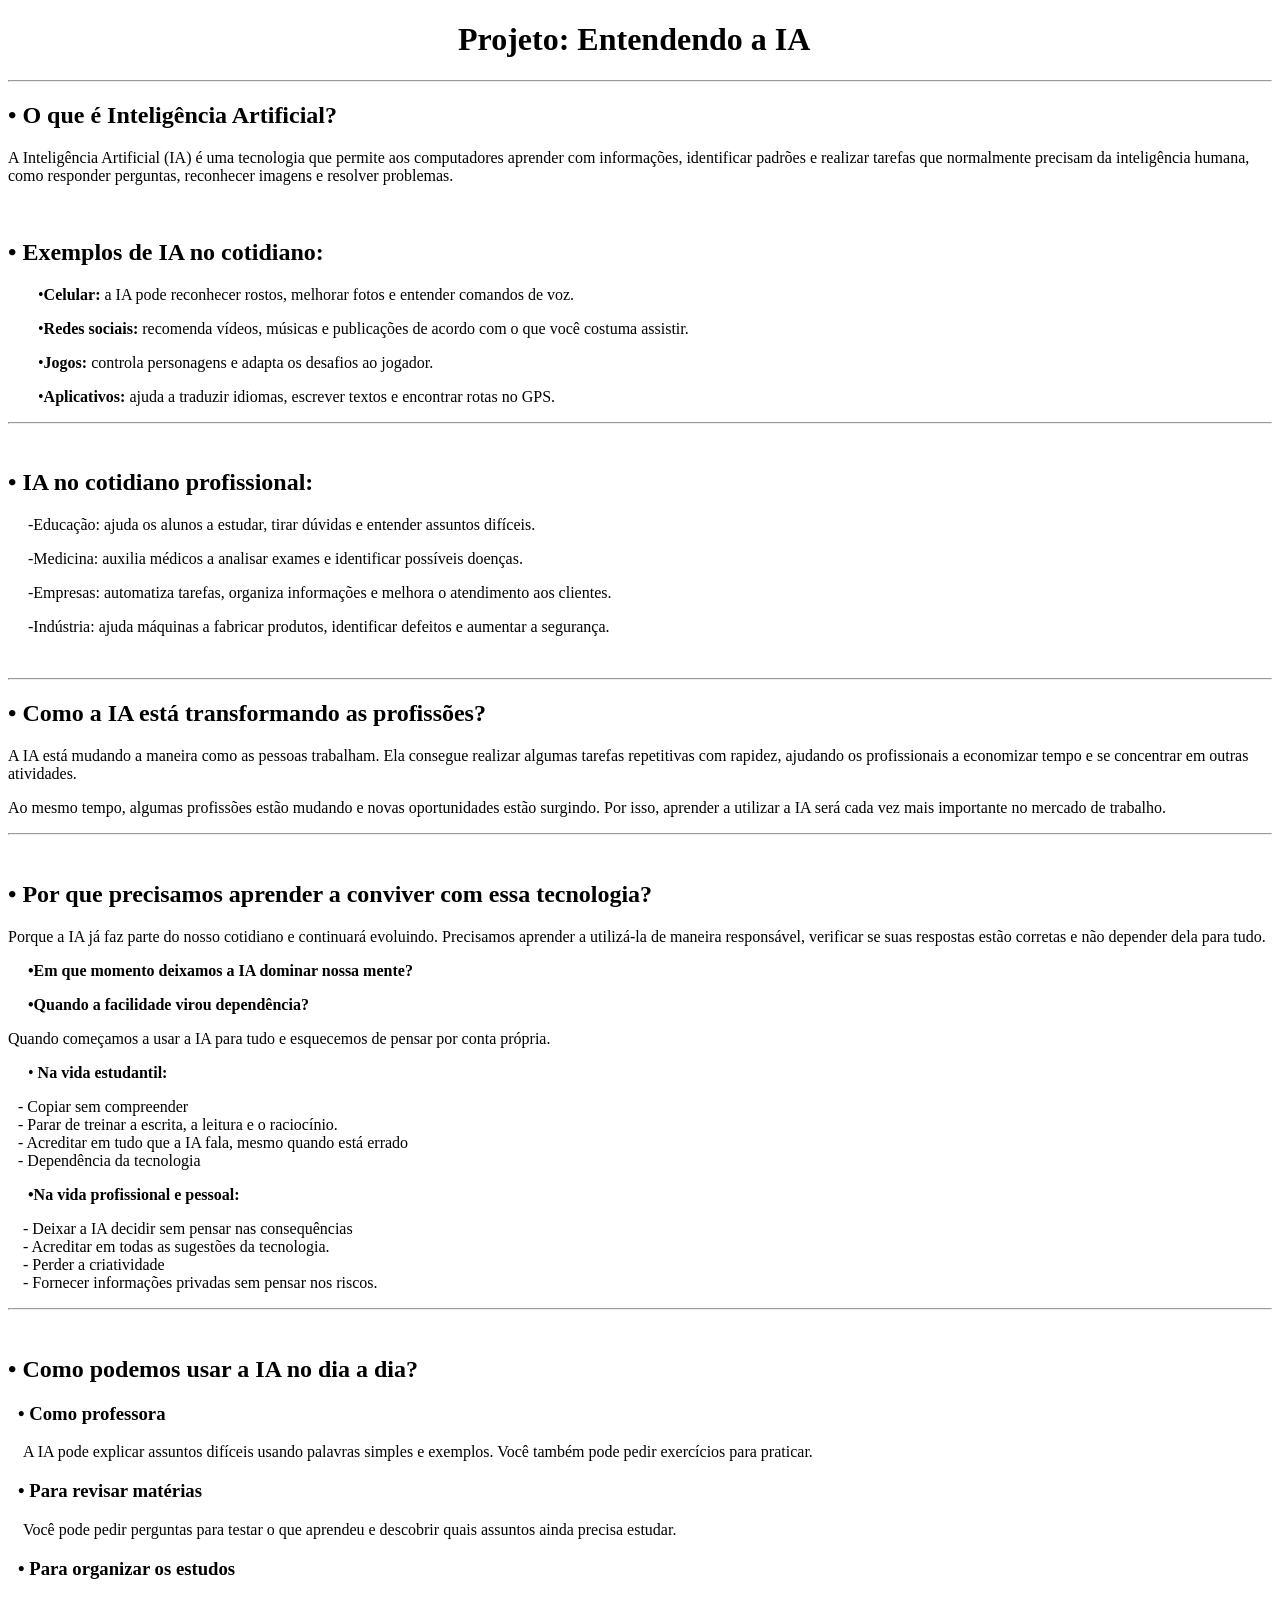
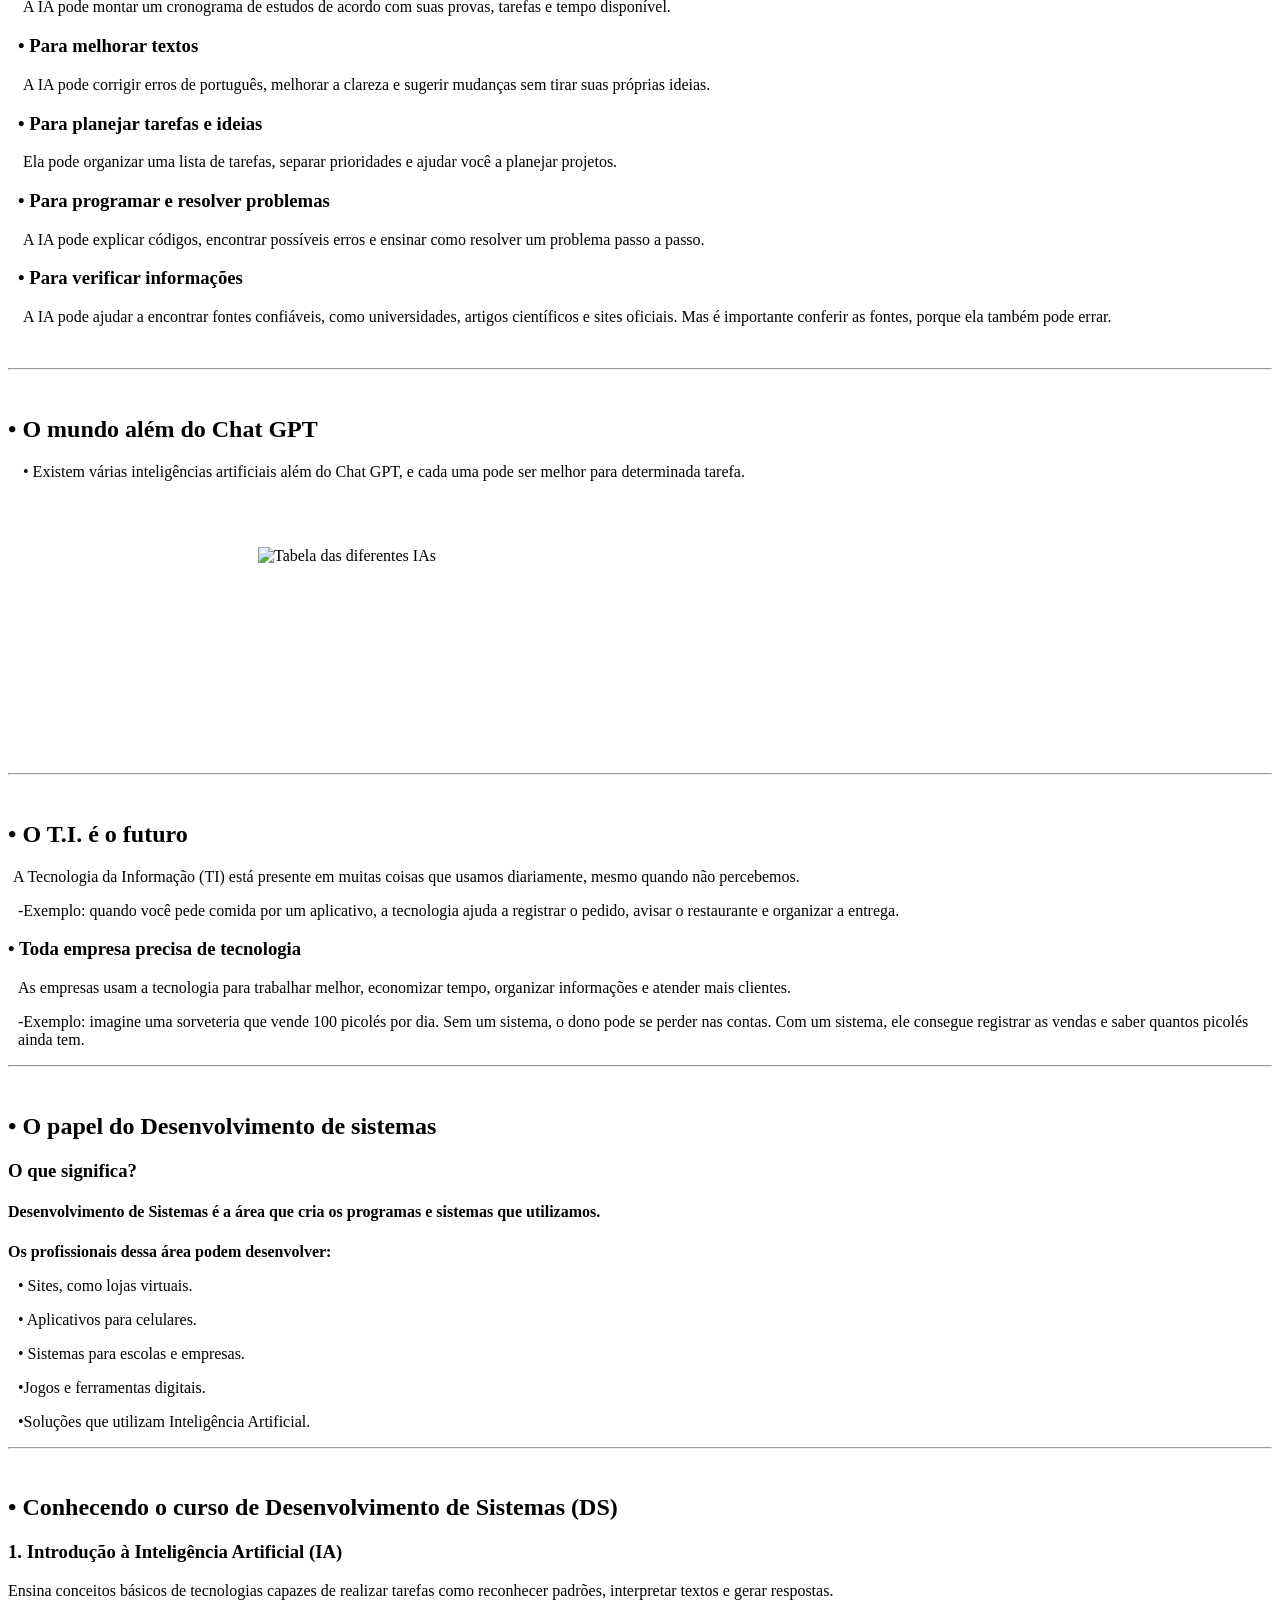
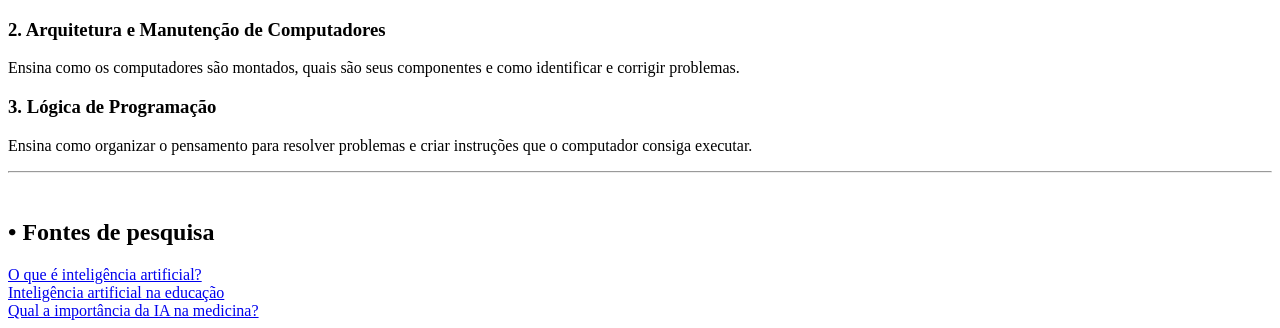
==== index.html @ 778ed023 "Update index.html" ====
<!DOCTYPE html>
<html lang="pt-BR">
<link rel="stylesheet" href="estilo.css">
  <head>
    <meta name="viewport" content="width=device-width, initial-scale=1.0">
</head>
<body>
  <h1 style="margin-left: 450px;">Projeto: Entendendo a IA</h1>
  <hr>
  <article class="quadrado">
    <h2>• O que é Inteligência Artificial?</h2>
    <p>A Inteligência Artificial (IA) é uma tecnologia que permite aos computadores aprender com informações, identificar padrões e realizar tarefas que normalmente precisam da inteligência humana, como responder perguntas, reconhecer imagens e resolver problemas.</p>
  </article>
  <br>
  <article class="quadrado2">
    <h2>• Exemplos de IA no cotidiano:</h2>
    <p style="margin-left: 30px;">•<b>Celular:</b> a IA pode reconhecer rostos, melhorar fotos e entender comandos de voz.</p>
    <p style="margin-left: 30px;">•<b>Redes sociais:</b> recomenda vídeos, músicas e publicações de acordo com o que você costuma assistir.</p>
    <p style="margin-left: 30px;">•<b>Jogos:</b> controla personagens e adapta os desafios ao jogador.</p>
    <p style="margin-left: 30px;">•<b>Aplicativos:</b> ajuda a traduzir idiomas, escrever textos e encontrar rotas no GPS.</p>
  </article>
  <hr>
  <br>
  <h2>• IA no cotidiano profissional:</h2>
  <p style="margin-left: 20px;">-Educação: ajuda os alunos a estudar, tirar dúvidas e entender assuntos difíceis.</p>
  <p style="margin-left: 20px;">-Medicina: auxilia médicos a analisar exames e identificar possíveis doenças.</p>
  <p style="margin-left: 20px;">-Empresas: automatiza tarefas, organiza informações e melhora o atendimento aos clientes.</p>
  <p style="margin-left: 20px;">-Indústria: ajuda máquinas a fabricar produtos, identificar defeitos e aumentar a segurança.</p>
  <br>
  <hr>
  <h2>• Como a IA está transformando as profissões?</h2>
  <p>A IA está mudando a maneira como as pessoas trabalham. Ela consegue realizar algumas tarefas repetitivas com rapidez, ajudando os profissionais a economizar tempo e se concentrar em outras atividades.</p>
  <p>Ao mesmo tempo, algumas profissões estão mudando e novas oportunidades estão surgindo. Por isso, aprender a utilizar a IA será cada vez mais importante no mercado de trabalho.</p>
  <hr>
  <br>
  <h2>• Por que precisamos aprender a conviver com essa tecnologia?</h2>
  <p>Porque a IA já faz parte do nosso cotidiano e continuará evoluindo. Precisamos aprender a utilizá-la de maneira responsável, verificar se suas respostas estão corretas e não depender dela para tudo.</p>
  <p style="margin-left: 20px;"><b>•Em que momento deixamos a IA dominar nossa mente?</b></p>
  <p style="margin-left: 20px;"><b>•Quando a facilidade virou dependência?</b></p>
  <p>Quando começamos a usar a IA para tudo e esquecemos de pensar por conta própria.</p>
  <p style="margin-left: 20px;">• <b>Na vida estudantil:</b></p>
  <p style="margin-left: 10px;">- Copiar sem compreender<br>
  - Parar de treinar a escrita, a leitura e o raciocínio.<br>
  - Acreditar em tudo que a IA fala, mesmo quando está errado<br>
  - Dependência da tecnologia</p>
  <p style="margin-left: 20px;"> <b>•Na vida profissional e pessoal:</b></p>
  <p style="margin-left: 15px;">- Deixar a IA decidir sem pensar nas consequências<br>
  - Acreditar em todas as sugestões da tecnologia.<br>
  - Perder a criatividade<br>
  - Fornecer informações privadas sem pensar nos riscos.</p>
  <hr>
  <br>
  <h2>• Como podemos usar a IA no dia a dia?</h2>
  <h3 style="margin-left: 10px;">• Como professora</h3>
  <p style="margin-left: 15px;">A IA pode explicar assuntos difíceis usando palavras simples e exemplos. Você também pode pedir exercícios para praticar.</p>
  <h3 style="margin-left: 10px;">• Para revisar matérias</h3>
  <p style="margin-left: 15px;">Você pode pedir perguntas para testar o que aprendeu e descobrir quais assuntos ainda precisa estudar.</p>
  <h3 style="margin-left: 10px;">• Para organizar os estudos</h3>
  <p style="margin-left: 15px;">A IA pode montar um cronograma de estudos de acordo com suas provas, tarefas e tempo disponível.</p>
  <h3 style="margin-left: 10px;">• Para melhorar textos</h3>
  <p style="margin-left: 15px;">A IA pode corrigir erros de português, melhorar a clareza e sugerir mudanças sem tirar suas próprias ideias.</p>
  <h3 style="margin-left: 10px;">• Para planejar tarefas e ideias</h3>
  <p style="margin-left: 15px;">Ela pode organizar uma lista de tarefas, separar prioridades e ajudar você a planejar projetos.</p>
  <h3 style="margin-left: 10px;">• Para programar e resolver problemas</h3>
  <p style="margin-left: 15px;">A IA pode explicar códigos, encontrar possíveis erros e ensinar como resolver um problema passo a passo.</p>
  <h3 style="margin-left: 10px;">• Para verificar informações</h3>
  <p style="margin-left: 15px;">A IA pode ajudar a encontrar fontes confiáveis, como universidades, artigos científicos e sites oficiais. Mas é importante conferir as fontes, porque ela também pode errar.</p>
  <br>
  <hr>
  <br>
  <h2>• O mundo além do Chat GPT</h2>
  <p style="margin-left: 15px;" >• Existem várias inteligências artificiais além do Chat GPT, e cada uma pode ser melhor para determinada tarefa.</p>
    <img style="margin-left: 250px; margin-bottom: 200px; margin-top: 50px; justify-content: center;" src="Tabela_IAs.jpg" width="1000" height="600" alt="Tabela das diferentes IAs" class="imagem">
  <hr>
  <br>
  <h2>• O T.I. é o futuro</h2>
  <p style="margin-left: 5px;">A Tecnologia da Informação (TI) está presente em muitas coisas que usamos diariamente, mesmo quando não percebemos.</p>
  <p style="margin-left: 10px;">-Exemplo: quando você pede comida por um aplicativo, a tecnologia ajuda a registrar o pedido, avisar o restaurante e organizar a entrega.</p>
  <h3>• Toda empresa precisa de tecnologia</h3>
  <p style="margin-left: 10px;">As empresas usam a tecnologia para trabalhar melhor, economizar tempo, organizar informações e atender mais clientes.</p>
  <p style="margin-left: 10px;">-Exemplo: imagine uma sorveteria que vende 100 picolés por dia. Sem um sistema, o dono pode se perder nas contas. Com um sistema, ele consegue registrar as vendas e saber quantos picolés ainda tem.</p>
  <hr>
  <br>
  <h2>• O papel do Desenvolvimento de sistemas</h2>
  <h3>O que significa?</h3>
  <h4>Desenvolvimento de Sistemas é a área que cria os programas e sistemas que utilizamos.</h4>
  <p><b>Os profissionais dessa área podem desenvolver:</b></p>
  <p style="margin-left: 10px;">• Sites, como lojas virtuais.</p>
  <p style="margin-left: 10px;">• Aplicativos para celulares.</p>
  <p style="margin-left: 10px;">• Sistemas para escolas e empresas.</p>
  <p style="margin-left: 10px;">•Jogos e ferramentas digitais.</p>
  <p style="margin-left: 10px;">•Soluções que utilizam Inteligência Artificial.</p>
  <hr>
  <br>
  <h2>• Conhecendo o curso de Desenvolvimento de Sistemas (DS)</h2>
  <h3>1. Introdução à Inteligência Artificial (IA)</h3>
  <p>Ensina conceitos básicos de tecnologias capazes de realizar tarefas como reconhecer padrões, interpretar textos e gerar respostas.</p>
  <h3>2. Arquitetura e Manutenção de Computadores</h3>
  <p>Ensina como os computadores são montados, quais são seus componentes e como identificar e corrigir problemas.</p>
  <h3>3. Lógica de Programação</h3>
  <p>Ensina como organizar o pensamento para resolver problemas e criar instruções que o computador consiga executar.</p>
  <hr>
  <br>
    <h2>• Fontes de pesquisa </h2>
    <a href="https://www.ibm.com/think/topics/artificial-intelligence">O que é inteligência artificial?</a> <br>
    <a href="https://www.unesco.org/en/digital-education/artificial-intelligence">Inteligência artificial na educação</a> <br>
    <a href="https://www.ibm.com/think/topics/artificial-intelligence-medicine">Qual a importância da IA na medicina?</a>
</body>
</html>
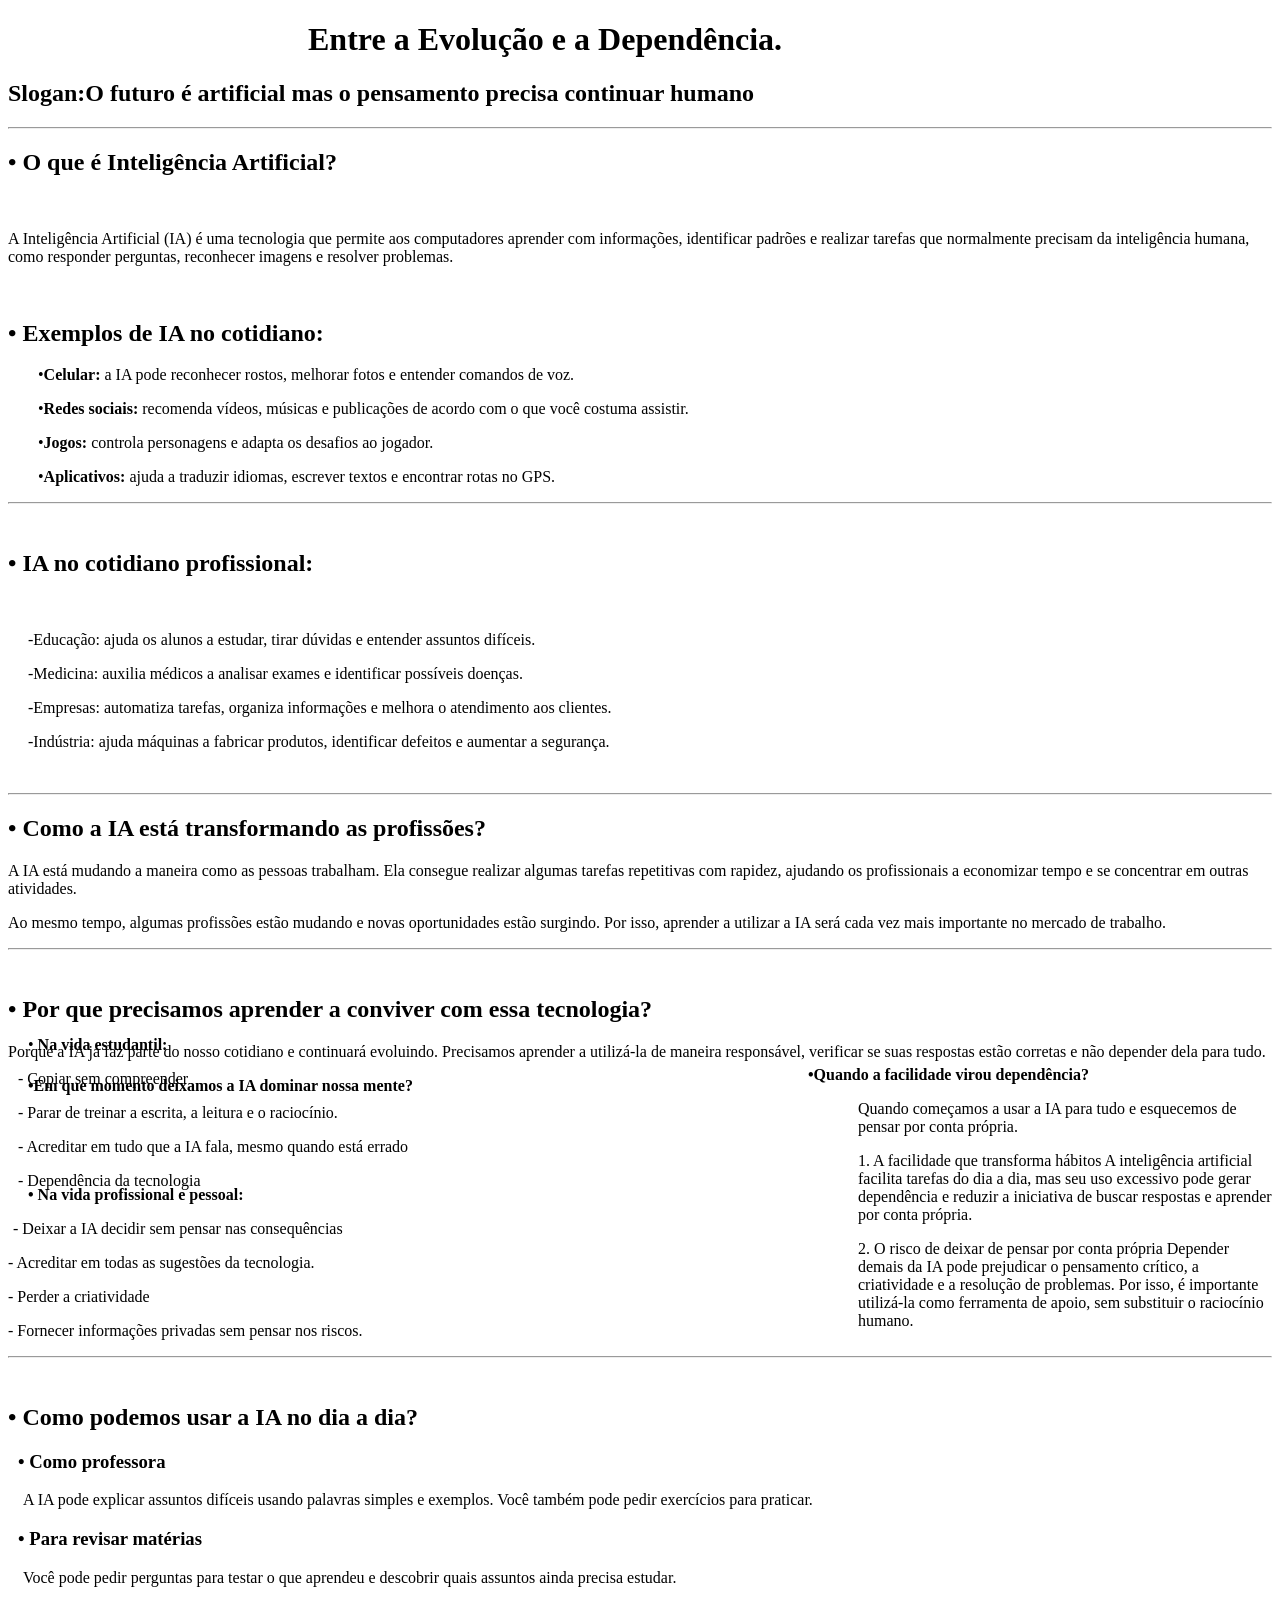
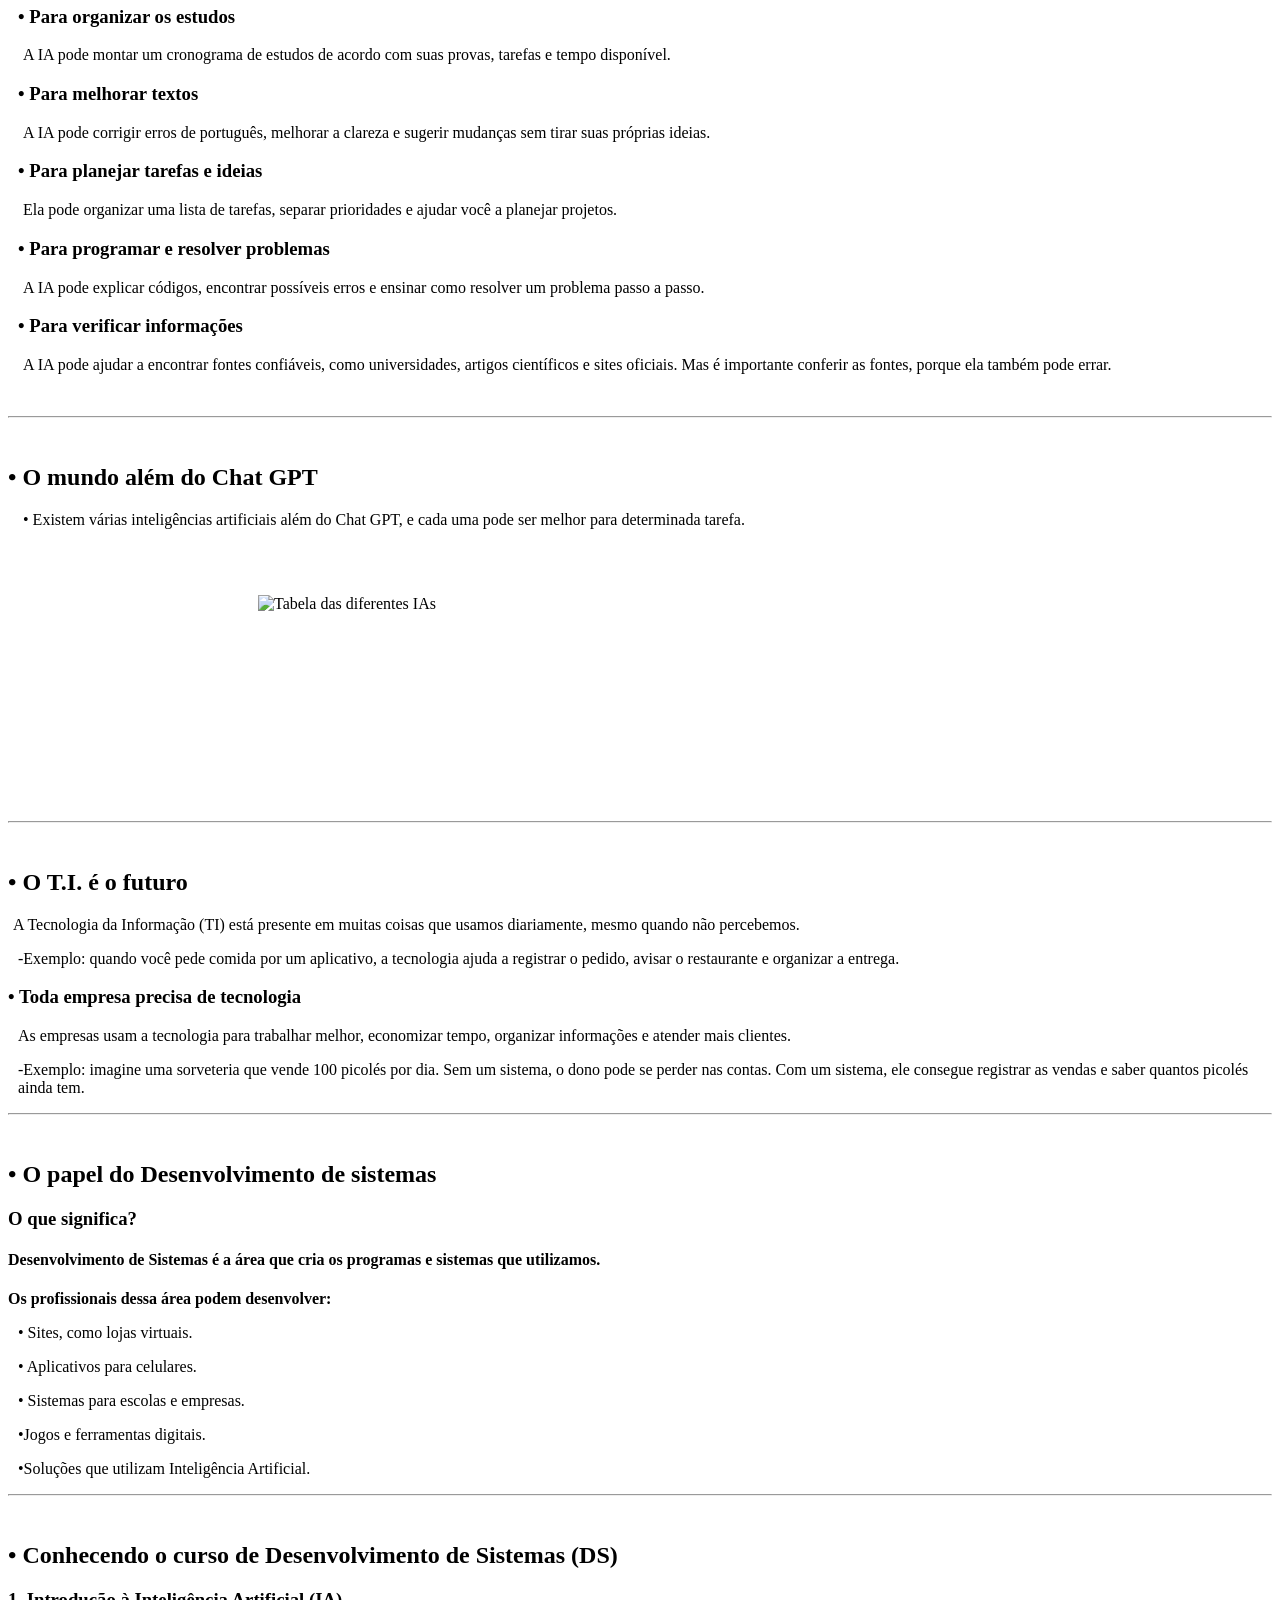
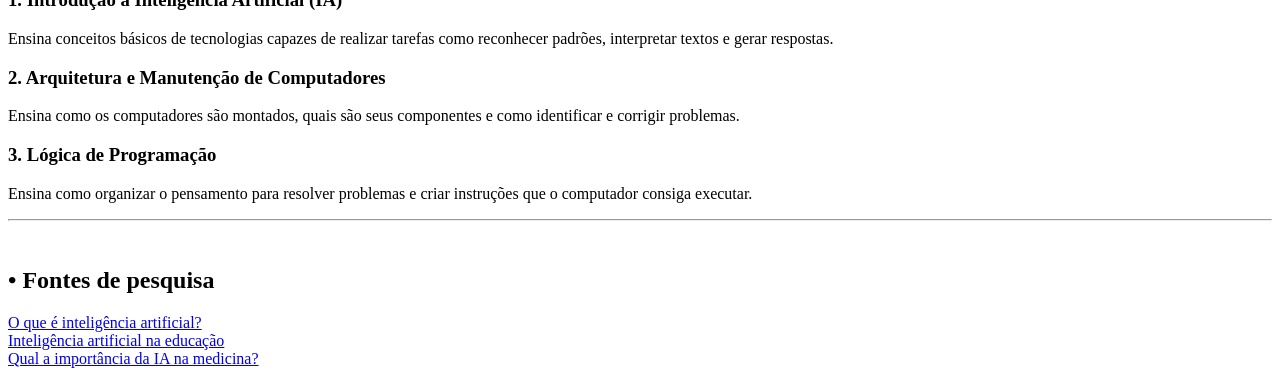
==== commit a0844bbd: "Textos do lado do outro e cor alterada" ====
--- a/index.html
+++ b/index.html
@@ -5,10 +5,12 @@
     <meta name="viewport" content="width=device-width, initial-scale=1.0">
 </head>
 <body>
-  <h1 style="margin-left: 450px;">Projeto: Entendendo a IA</h1>
+  <h1 style="margin-left: 300px;">Entre a Evolução e a Dependência.</h1>
+  <h2>Slogan:O futuro é artificial mas o pensamento precisa continuar humano</h2>
   <hr>
   <article class="quadrado">
     <h2>• O que é Inteligência Artificial?</h2>
+    <br>
     <p>A Inteligência Artificial (IA) é uma tecnologia que permite aos computadores aprender com informações, identificar padrões e realizar tarefas que normalmente precisam da inteligência humana, como responder perguntas, reconhecer imagens e resolver problemas.</p>
   </article>
   <br>
@@ -21,33 +23,46 @@
   </article>
   <hr>
   <br>
-  <h2>• IA no cotidiano profissional:</h2>
-  <p style="margin-left: 20px;">-Educação: ajuda os alunos a estudar, tirar dúvidas e entender assuntos difíceis.</p>
-  <p style="margin-left: 20px;">-Medicina: auxilia médicos a analisar exames e identificar possíveis doenças.</p>
-  <p style="margin-left: 20px;">-Empresas: automatiza tarefas, organiza informações e melhora o atendimento aos clientes.</p>
-  <p style="margin-left: 20px;">-Indústria: ajuda máquinas a fabricar produtos, identificar defeitos e aumentar a segurança.</p>
+  <article class="cotidiano">
+    <h2>• IA no cotidiano profissional:</h2>
+    <br>
+    <p style="margin-left: 20px;">-Educação: ajuda os alunos a estudar, tirar dúvidas e entender assuntos difíceis.</p>
+    <p style="margin-left: 20px;">-Medicina: auxilia médicos a analisar exames e identificar possíveis doenças.</p>
+    <p style="margin-left: 20px;">-Empresas: automatiza tarefas, organiza informações e melhora o atendimento aos clientes.</p>
+    <p style="margin-left: 20px;">-Indústria: ajuda máquinas a fabricar produtos, identificar defeitos e aumentar a segurança.</p>
+  </article>
   <br>
   <hr>
   <h2>• Como a IA está transformando as profissões?</h2>
-  <p>A IA está mudando a maneira como as pessoas trabalham. Ela consegue realizar algumas tarefas repetitivas com rapidez, ajudando os profissionais a economizar tempo e se concentrar em outras atividades.</p>
-  <p>Ao mesmo tempo, algumas profissões estão mudando e novas oportunidades estão surgindo. Por isso, aprender a utilizar a IA será cada vez mais importante no mercado de trabalho.</p>
+  <div class="textos-duplos">
+    <p class="textos">A IA está mudando a maneira como as pessoas trabalham. Ela consegue realizar algumas tarefas repetitivas com rapidez, ajudando os profissionais a economizar tempo e se concentrar em outras atividades.</p>
+    <p class="textos">Ao mesmo tempo, algumas profissões estão mudando e novas oportunidades estão surgindo. Por isso, aprender a utilizar a IA será cada vez mais importante no mercado de trabalho.</h>
+  </div>
   <hr>
   <br>
   <h2>• Por que precisamos aprender a conviver com essa tecnologia?</h2>
   <p>Porque a IA já faz parte do nosso cotidiano e continuará evoluindo. Precisamos aprender a utilizá-la de maneira responsável, verificar se suas respostas estão corretas e não depender dela para tudo.</p>
   <p style="margin-left: 20px;"><b>•Em que momento deixamos a IA dominar nossa mente?</b></p>
-  <p style="margin-left: 20px;"><b>•Quando a facilidade virou dependência?</b></p>
-  <p>Quando começamos a usar a IA para tudo e esquecemos de pensar por conta própria.</p>
-  <p style="margin-left: 20px;">• <b>Na vida estudantil:</b></p>
-  <p style="margin-left: 10px;">- Copiar sem compreender<br>
-  - Parar de treinar a escrita, a leitura e o raciocínio.<br>
-  - Acreditar em tudo que a IA fala, mesmo quando está errado<br>
-  - Dependência da tecnologia</p>
-  <p style="margin-left: 20px;"> <b>•Na vida profissional e pessoal:</b></p>
-  <p style="margin-left: 15px;">- Deixar a IA decidir sem pensar nas consequências<br>
-  - Acreditar em todas as sugestões da tecnologia.<br>
-  - Perder a criatividade<br>
-  - Fornecer informações privadas sem pensar nos riscos.</p>
+  <p style="margin-left: 800px; margin-top: -45px;"><b>•Quando a facilidade virou dependência?</b></p>
+  <p style="margin-left: 850px;">Quando começamos a usar a IA para tudo e esquecemos de pensar por conta própria.</p>
+  <p style="margin-left: 850px;">1. A facilidade que transforma hábitos
+  A inteligência artificial facilita tarefas do dia a dia, mas seu uso excessivo pode gerar dependência e reduzir a iniciativa de buscar respostas e aprender por conta própria.</p>
+  <p style="margin-left: 850px;">2. O risco de deixar de pensar por conta própria
+  Depender demais da IA pode prejudicar o pensamento crítico, a criatividade e a resolução de problemas. Por isso, é importante utilizá-la como ferramenta de apoio, sem substituir o raciocínio humano.</p>
+  <div class="textos" style="margin-top: -310px;">
+    <p style="margin-left: 20px;">• <b>Na vida estudantil:</b></p>
+    <p style="margin-left: 10px;">- Copiar sem compreender<br></p>
+    <p style="margin-left: 10px;">- Parar de treinar a escrita, a leitura e o raciocínio.</p>
+    <p style="margin-left: 10px;">- Acreditar em tudo que a IA fala, mesmo quando está errado</p>
+    <p style="margin-left: 10px;">- Dependência da tecnologia</p>
+  </div>
+  <div class="textos">
+    <p style="margin-left: 20px; margin-top: -20px;"> <b>• Na vida profissional e pessoal:</b></p>
+    <p style="margin-left: 5px;"> - Deixar a IA decidir sem pensar nas consequências</p>
+    <p tyle="margin-left: 20px;"> - Acreditar em todas as sugestões da tecnologia.</p>
+    <p tyle="margin-left: 20px;"> - Perder a criatividade</p>
+    <p tyle="margin-left: 20px;"> - Fornecer informações privadas sem pensar nos riscos.</p>
+  </div>
   <hr>
   <br>
   <h2>• Como podemos usar a IA no dia a dia?</h2>
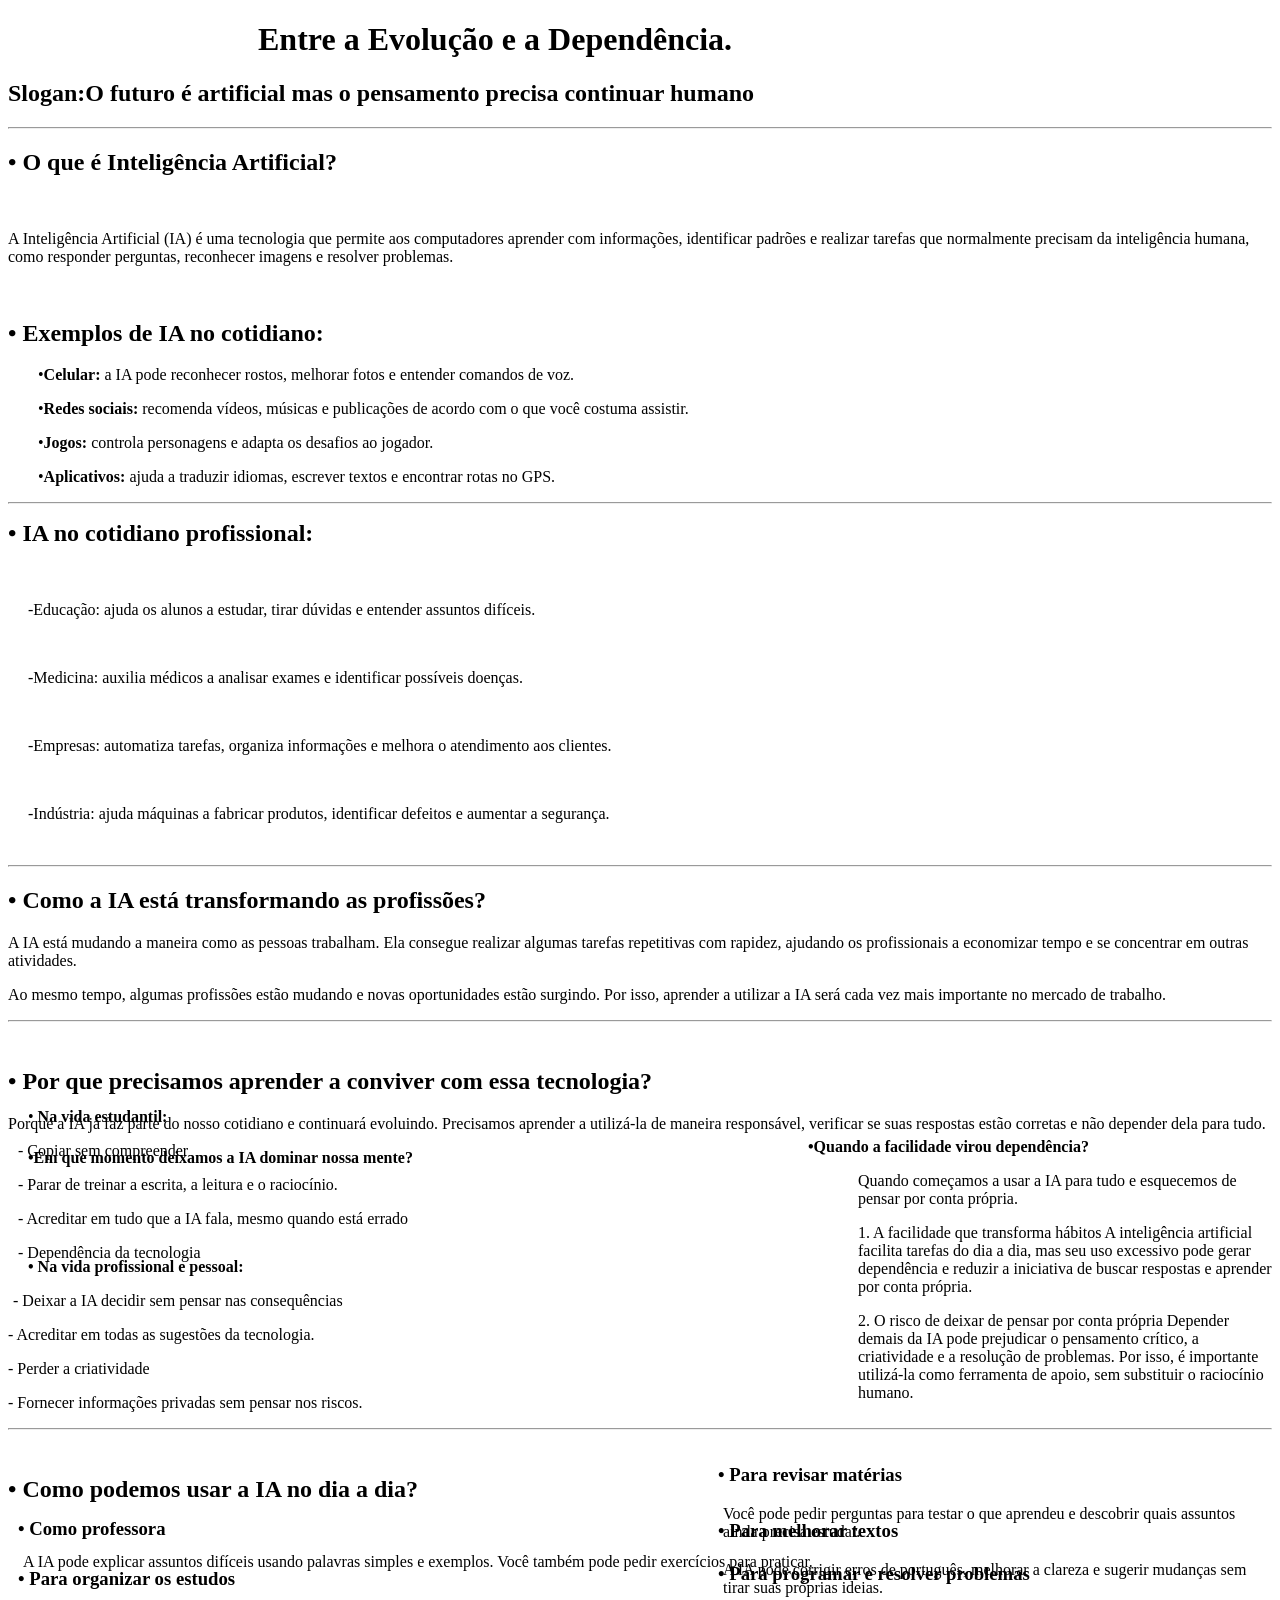
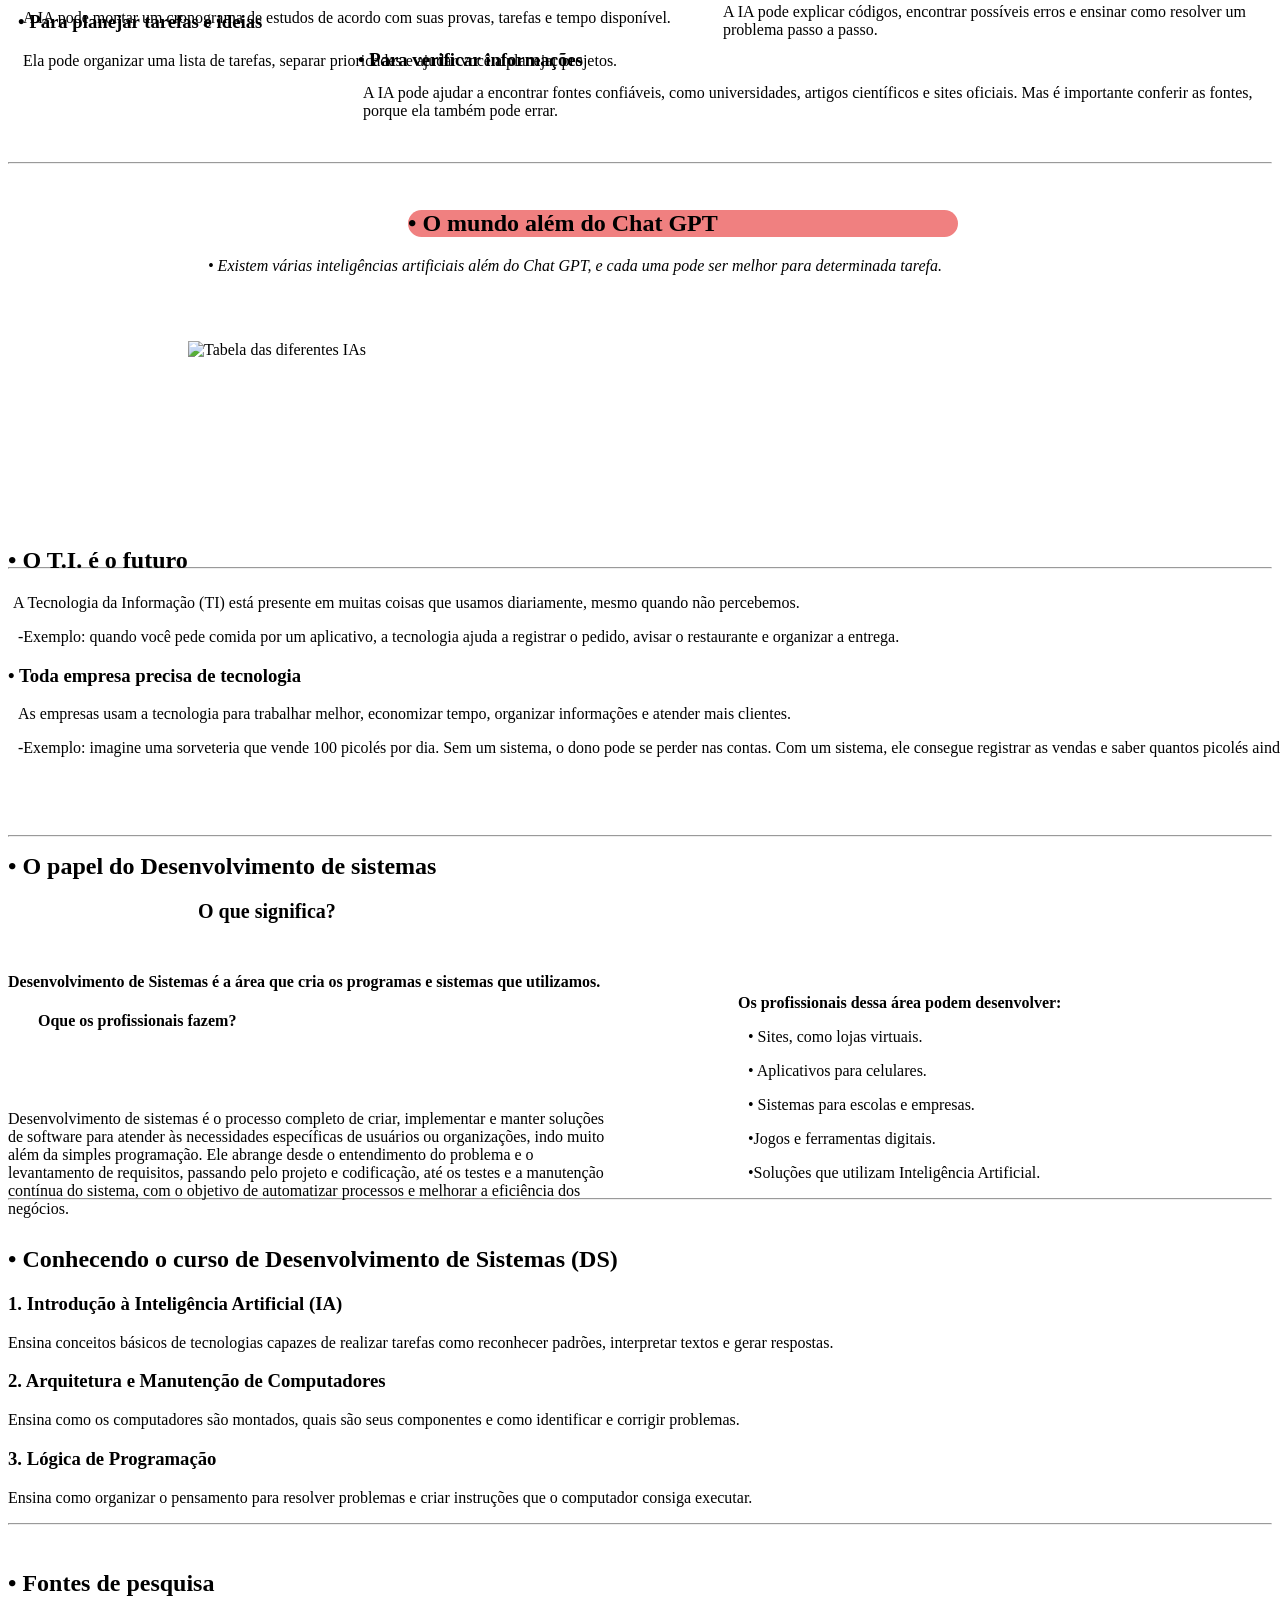
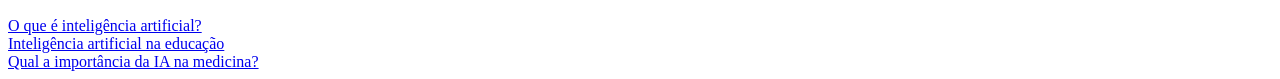
==== commit a2bc066a: "Adicione quadrados e coloquei cores, além de mudar fonte titulo" ====
--- a/index.html
+++ b/index.html
@@ -3,9 +3,10 @@
 <link rel="stylesheet" href="estilo.css">
   <head>
     <meta name="viewport" content="width=device-width, initial-scale=1.0">
+    <link href="https://fonts.googleapis.com/css2?family=Merriweather:wght@400;700&display=swap" rel="stylesheet">
 </head>
 <body>
-  <h1 style="margin-left: 300px;">Entre a Evolução e a Dependência.</h1>
+  <h1 style="margin-left: 250px;">Entre a Evolução e a Dependência.</h1>
   <h2>Slogan:O futuro é artificial mas o pensamento precisa continuar humano</h2>
   <hr>
   <article class="quadrado">
@@ -24,11 +25,14 @@
   <hr>
   <br>
   <article class="cotidiano">
-    <h2>• IA no cotidiano profissional:</h2>
+    <h2 style="margin-top: -10px;">• IA no cotidiano profissional:</h2>
     <br>
     <p style="margin-left: 20px;">-Educação: ajuda os alunos a estudar, tirar dúvidas e entender assuntos difíceis.</p>
+    <br>
     <p style="margin-left: 20px;">-Medicina: auxilia médicos a analisar exames e identificar possíveis doenças.</p>
+    <br>
     <p style="margin-left: 20px;">-Empresas: automatiza tarefas, organiza informações e melhora o atendimento aos clientes.</p>
+    <br>
     <p style="margin-left: 20px;">-Indústria: ajuda máquinas a fabricar produtos, identificar defeitos e aumentar a segurança.</p>
   </article>
   <br>
@@ -66,45 +70,66 @@
   <hr>
   <br>
   <h2>• Como podemos usar a IA no dia a dia?</h2>
-  <h3 style="margin-left: 10px;">• Como professora</h3>
-  <p style="margin-left: 15px;">A IA pode explicar assuntos difíceis usando palavras simples e exemplos. Você também pode pedir exercícios para praticar.</p>
-  <h3 style="margin-left: 10px;">• Para revisar matérias</h3>
-  <p style="margin-left: 15px;">Você pode pedir perguntas para testar o que aprendeu e descobrir quais assuntos ainda precisa estudar.</p>
-  <h3 style="margin-left: 10px;">• Para organizar os estudos</h3>
-  <p style="margin-left: 15px;">A IA pode montar um cronograma de estudos de acordo com suas provas, tarefas e tempo disponível.</p>
-  <h3 style="margin-left: 10px;">• Para melhorar textos</h3>
-  <p style="margin-left: 15px;">A IA pode corrigir erros de português, melhorar a clareza e sugerir mudanças sem tirar suas próprias ideias.</p>
-  <h3 style="margin-left: 10px;">• Para planejar tarefas e ideias</h3>
-  <p style="margin-left: 15px;">Ela pode organizar uma lista de tarefas, separar prioridades e ajudar você a planejar projetos.</p>
-  <h3 style="margin-left: 10px;">• Para programar e resolver problemas</h3>
-  <p style="margin-left: 15px;">A IA pode explicar códigos, encontrar possíveis erros e ensinar como resolver um problema passo a passo.</p>
-  <h3 style="margin-left: 10px;">• Para verificar informações</h3>
-  <p style="margin-left: 15px;">A IA pode ajudar a encontrar fontes confiáveis, como universidades, artigos científicos e sites oficiais. Mas é importante conferir as fontes, porque ela também pode errar.</p>
+  <div class="quadradinho">
+    <h3 style="margin-left: 10px; margin-top: -5px;">• Como professora</h3>
+    <p style="margin-left: 15px; margin-top: -5px;">A IA pode explicar assuntos difíceis usando palavras simples e exemplos. Você também pode pedir exercícios para praticar.</p>
+  </div>
+  <div class="quadradinho"; style="margin-left: 700px; margin-top: -123px; height: 90px;">
+    <h3 style="margin-left: 10px; margin-top: -10px;">• Para revisar matérias</h3>
+    <p style="margin-left: 15px;">Você pode pedir perguntas para testar o que aprendeu e descobrir quais assuntos ainda precisa estudar.</p>
+  </div>
+  <div class="quadradinho" style="margin-top: 20px;">
+    <h3 style="margin-left: 10px; margin-top: -6px;">• Para organizar os estudos</h3>
+    <p style="margin-left: 15px;">A IA pode montar um cronograma de estudos de acordo com suas provas, tarefas e tempo disponível.</p>
+  </div>
+  <div class="quadradinho" style="margin-left: 700px; margin-top: -123px;">
+    <h3 style="margin-left: 10px; margin-top: -10px;">• Para melhorar textos</h3>
+    <p style="margin-left: 15px;">A IA pode corrigir erros de português, melhorar a clareza e sugerir mudanças sem tirar suas próprias ideias.</p>
+  </div>
+  <div class="quadradinho" style="margin-top: 20px;">
+    <h3 style="margin-left: 10px; margin-top: -6px;">• Para planejar tarefas e ideias</h3>
+    <p style="margin-left: 15px;">Ela pode organizar uma lista de tarefas, separar prioridades e ajudar você a planejar projetos.</p>
+  </div>
+  <div class="quadradinho" style="margin-left: 700px; margin-top: -123px;">
+    <h3 style="margin-left: 10px; margin-top: -6px;">• Para programar e resolver problemas</h3>
+    <p style="margin-left: 15px;">A IA pode explicar códigos, encontrar possíveis erros e ensinar como resolver um problema passo a passo.</p>
+  </div>
+  <div class="quadradinho" style="margin-left: 340px; margin-top: 20px;">
+    <h3 style="margin-left: 10px; margin-top: -10px;">• Para verificar informações</h3>
+    <p style="margin-left: 15px; margin-top: -6px;">A IA pode ajudar a encontrar fontes confiáveis, como universidades, artigos científicos e sites oficiais. Mas é importante conferir as fontes, porque ela também pode errar.</p>
+  </div>
   <br>
   <hr>
   <br>
-  <h2>• O mundo além do Chat GPT</h2>
-  <p style="margin-left: 15px;" >• Existem várias inteligências artificiais além do Chat GPT, e cada uma pode ser melhor para determinada tarefa.</p>
-    <img style="margin-left: 250px; margin-bottom: 200px; margin-top: 50px; justify-content: center;" src="Tabela_IAs.jpg" width="1000" height="600" alt="Tabela das diferentes IAs" class="imagem">
+  <h2 style="margin-left: 400px;background-color: lightcoral; border-radius: 15px; width: 550px;">• O mundo além do Chat GPT</h2>
+  <p style="margin-left: 200px;" ><i>• Existem várias inteligências artificiais além do Chat GPT, e cada uma pode ser melhor para determinada tarefa.</i></p>
+    <img style="margin-left: 180px; margin-bottom: 200px; margin-top: 50px; justify-content: center;" src="imagens/Tabela_IAs.jpg" width="1000" height="600" alt="Tabela das diferentes IAs" class="imagem">
+  <hr>
+  <div class="quadrado" style="width: 1400px;height: 280px;margin-top: -30px;">
+    <h2 style="margin-top: -6px;">• O T.I. é o futuro</h2>
+    <p style="margin-left: 5px;">A Tecnologia da Informação (TI) está presente em muitas coisas que usamos diariamente, mesmo quando não percebemos.</p>
+    <p style="margin-left: 10px;">-Exemplo: quando você pede comida por um aplicativo, a tecnologia ajuda a registrar o pedido, avisar o restaurante e organizar a entrega.</p>
+    <h3>• Toda empresa precisa de tecnologia</h3>
+    <p style="margin-left: 10px;">As empresas usam a tecnologia para trabalhar melhor, economizar tempo, organizar informações e atender mais clientes.</p>
+    <p style="margin-left: 10px;">-Exemplo: imagine uma sorveteria que vende 100 picolés por dia. Sem um sistema, o dono pode se perder nas contas. Com um sistema, ele consegue registrar as vendas e saber quantos picolés ainda tem.</p>
+  </div>
   <hr>
   <br>
-  <h2>• O T.I. é o futuro</h2>
-  <p style="margin-left: 5px;">A Tecnologia da Informação (TI) está presente em muitas coisas que usamos diariamente, mesmo quando não percebemos.</p>
-  <p style="margin-left: 10px;">-Exemplo: quando você pede comida por um aplicativo, a tecnologia ajuda a registrar o pedido, avisar o restaurante e organizar a entrega.</p>
-  <h3>• Toda empresa precisa de tecnologia</h3>
-  <p style="margin-left: 10px;">As empresas usam a tecnologia para trabalhar melhor, economizar tempo, organizar informações e atender mais clientes.</p>
-  <p style="margin-left: 10px;">-Exemplo: imagine uma sorveteria que vende 100 picolés por dia. Sem um sistema, o dono pode se perder nas contas. Com um sistema, ele consegue registrar as vendas e saber quantos picolés ainda tem.</p>
-  <hr>
-  <br>
-  <h2>• O papel do Desenvolvimento de sistemas</h2>
-  <h3>O que significa?</h3>
-  <h4>Desenvolvimento de Sistemas é a área que cria os programas e sistemas que utilizamos.</h4>
-  <p><b>Os profissionais dessa área podem desenvolver:</b></p>
-  <p style="margin-left: 10px;">• Sites, como lojas virtuais.</p>
-  <p style="margin-left: 10px;">• Aplicativos para celulares.</p>
-  <p style="margin-left: 10px;">• Sistemas para escolas e empresas.</p>
-  <p style="margin-left: 10px;">•Jogos e ferramentas digitais.</p>
-  <p style="margin-left: 10px;">•Soluções que utilizam Inteligência Artificial.</p>
+  <h2 style="margin-top: -10px;">• O papel do Desenvolvimento de sistemas</h2>
+  <h3 style="margin-left: 190px; font-size: 20px;"><b>O que significa?</b></h3>
+  <h4 style="margin-top: 50px;">Desenvolvimento de Sistemas é a área que cria os programas e sistemas que utilizamos.</h4>
+  <article class="titulo">
+    <h4 style="margin-left: 30px;">Oque os profissionais fazem?</h4>
+  </article>
+  <p style="width: 600px; margin-top: 80px;">Desenvolvimento de sistemas é o processo completo de criar, implementar e manter soluções de software para atender às necessidades específicas de usuários ou organizações, indo muito além da simples programação.  Ele abrange desde o entendimento do problema e o levantamento de requisitos, passando pelo projeto e codificação, até os testes e a manutenção contínua do sistema, com o objetivo de automatizar processos e melhorar a eficiência dos negócios. </p>
+    <div class="quadrado" style="margin-left: 730px; margin-top: -240px;">
+    <p><b>Os profissionais dessa área podem desenvolver:</b></p>  
+    <p style="margin-left: 10px;">• Sites, como lojas virtuais.</p>
+    <p style="margin-left: 10px;">• Aplicativos para celulares.</p>
+    <p style="margin-left: 10px;">• Sistemas para escolas e empresas.</p>
+    <p style="margin-left: 10px;">•Jogos e ferramentas digitais.</p>
+    <p style="margin-left: 10px;">•Soluções que utilizam Inteligência Artificial.</p>
+  </div>
   <hr>
   <br>
   <h2>• Conhecendo o curso de Desenvolvimento de Sistemas (DS)</h2>
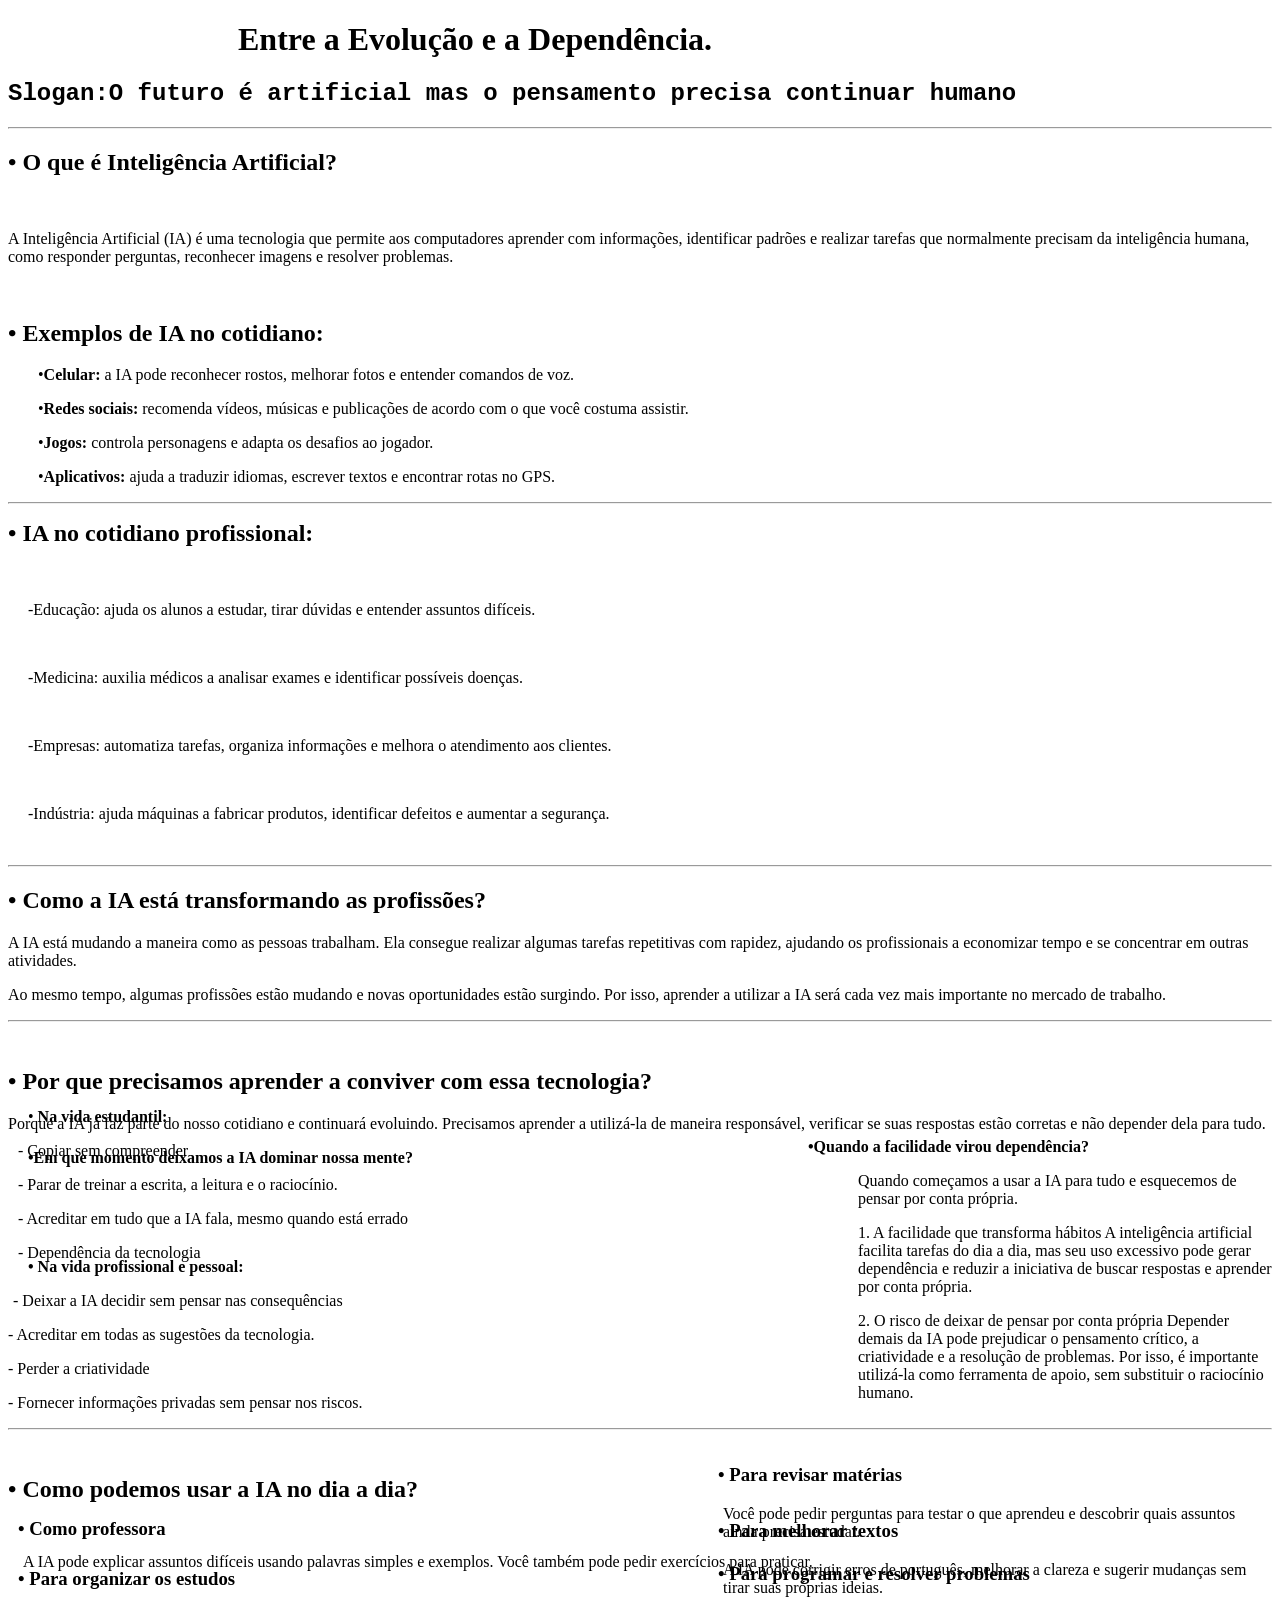
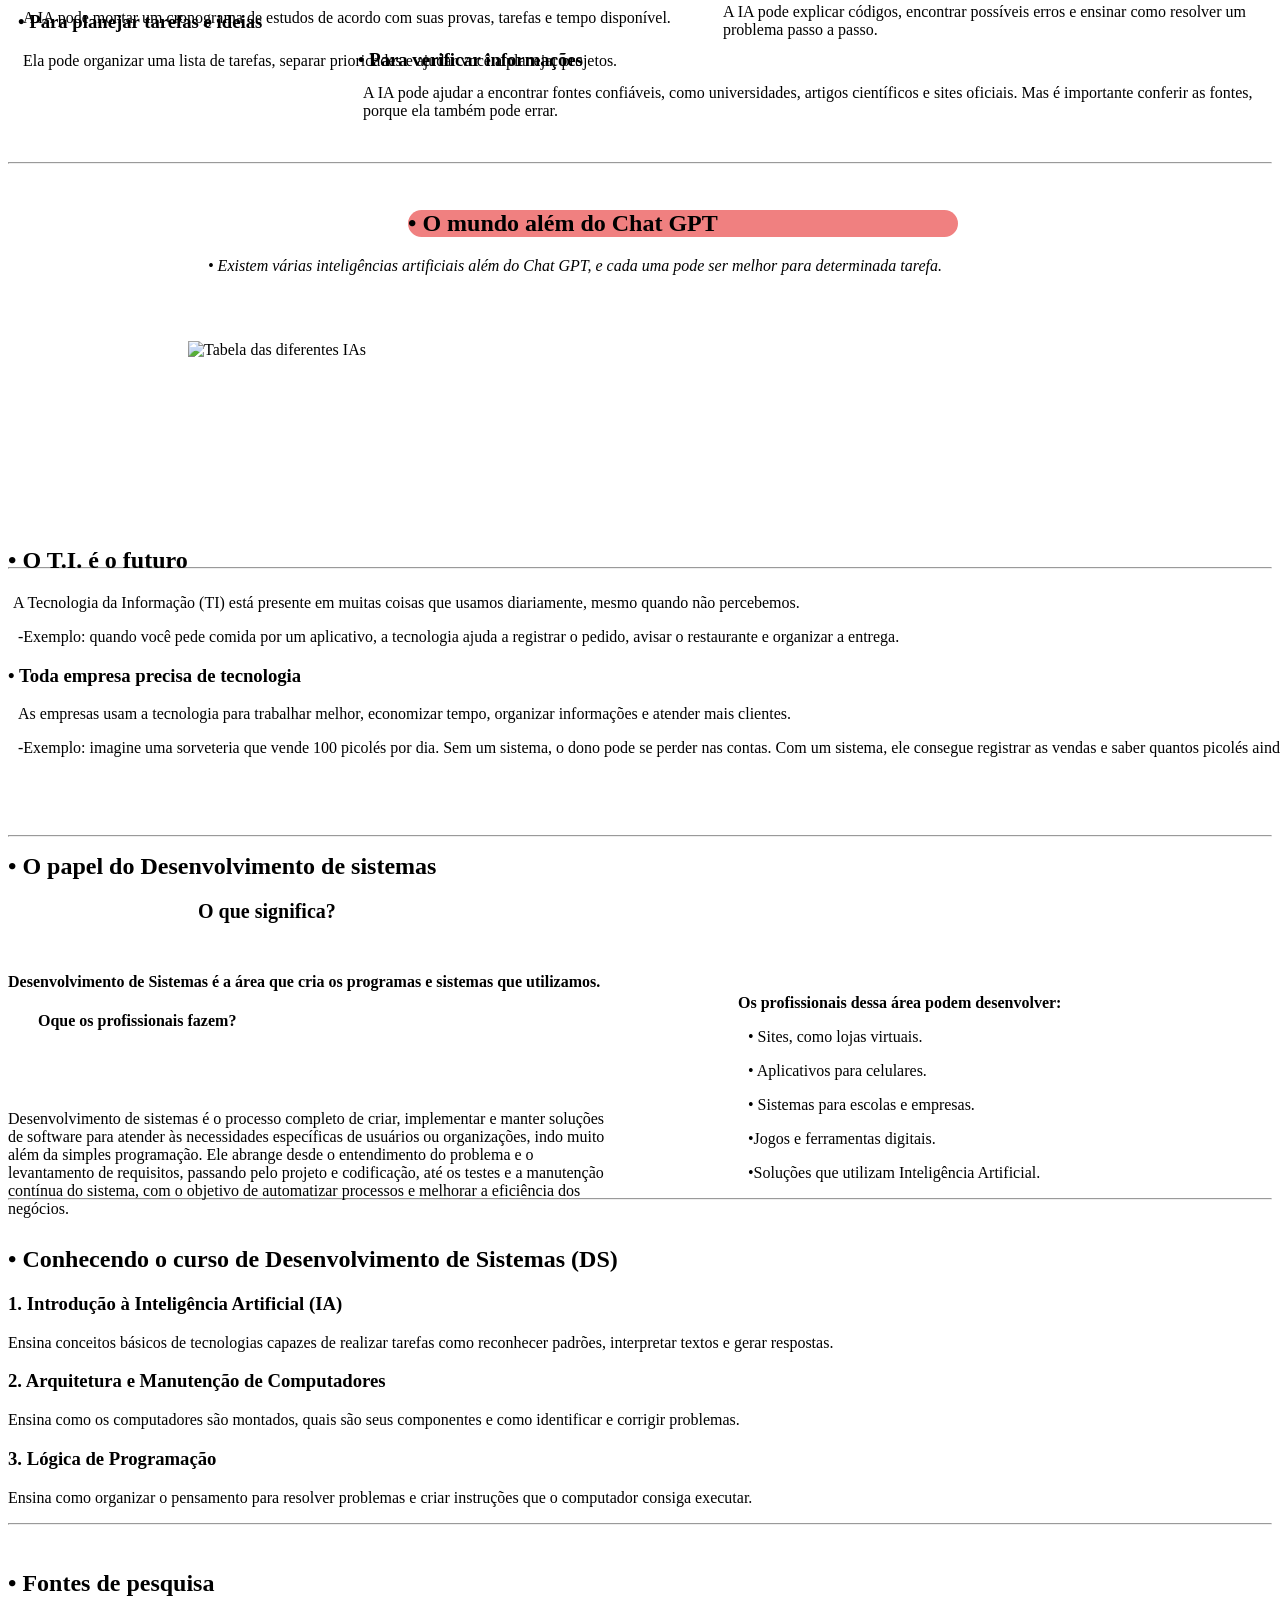
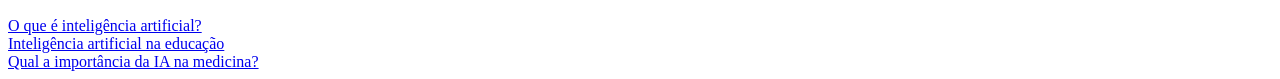
==== commit f9ebc470: "Melhorei o slogan colocando uma fonte boa" ====
--- a/index.html
+++ b/index.html
@@ -6,8 +6,8 @@
     <link href="https://fonts.googleapis.com/css2?family=Merriweather:wght@400;700&display=swap" rel="stylesheet">
 </head>
 <body>
-  <h1 style="margin-left: 250px;">Entre a Evolução e a Dependência.</h1>
-  <h2>Slogan:O futuro é artificial mas o pensamento precisa continuar humano</h2>
+  <h1 style="margin-left: 230px;">Entre a Evolução e a Dependência.</h1>
+  <h2 style="font-family: 'Courier New', Courier, monospace">Slogan:O futuro é artificial mas o pensamento precisa continuar humano</h2>
   <hr>
   <article class="quadrado">
     <h2>• O que é Inteligência Artificial?</h2>
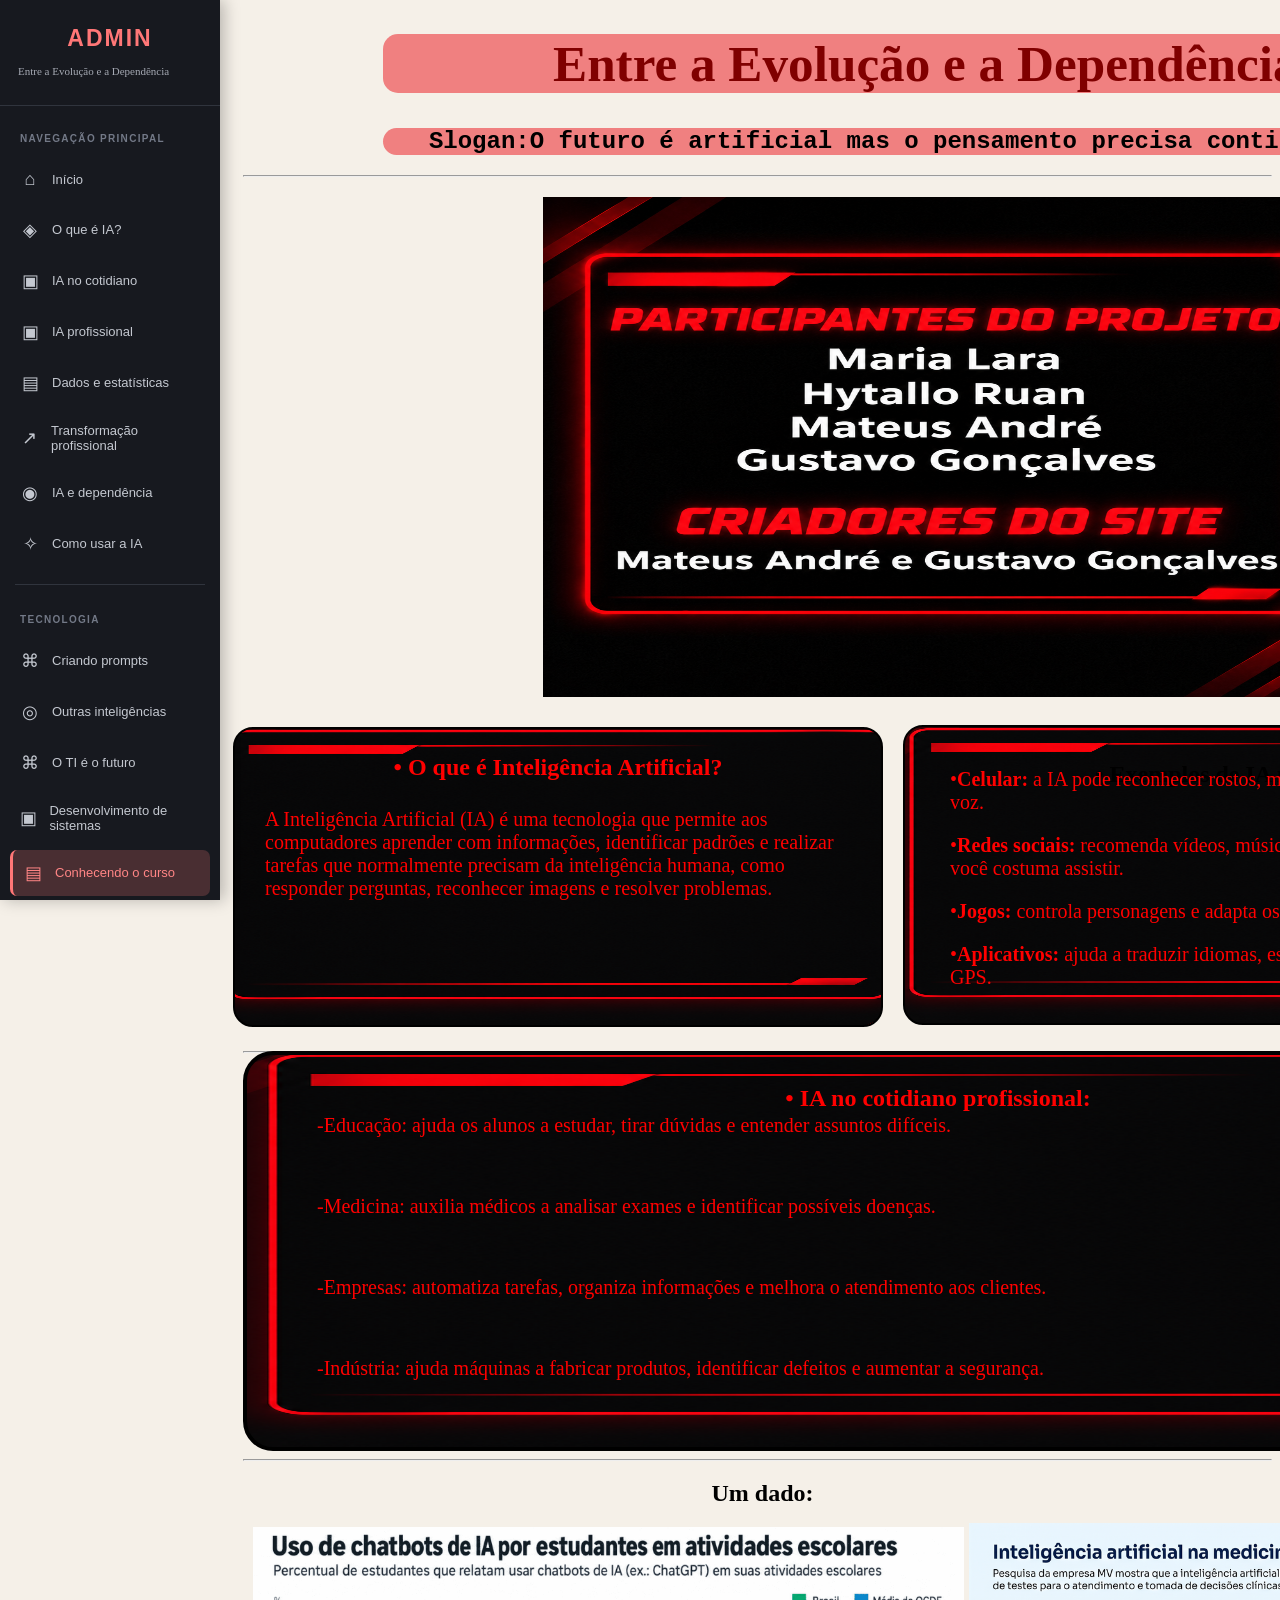
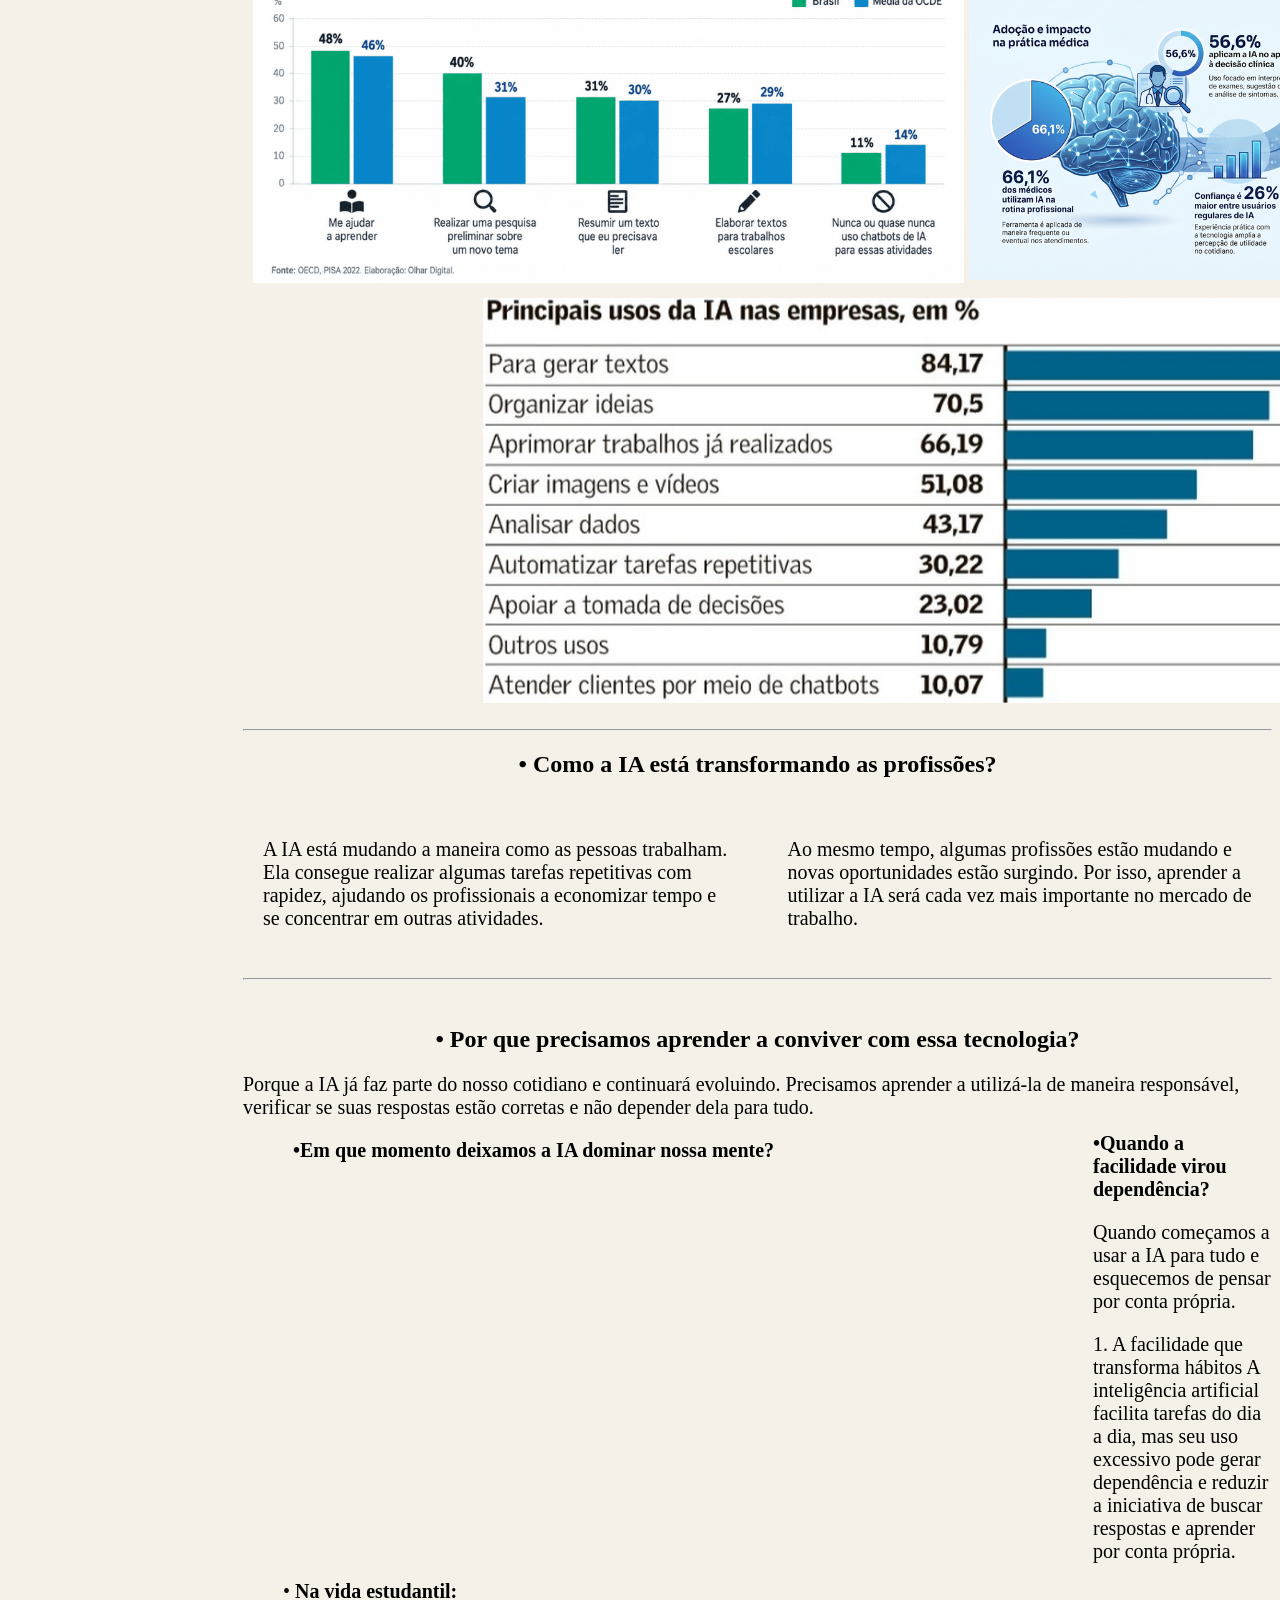
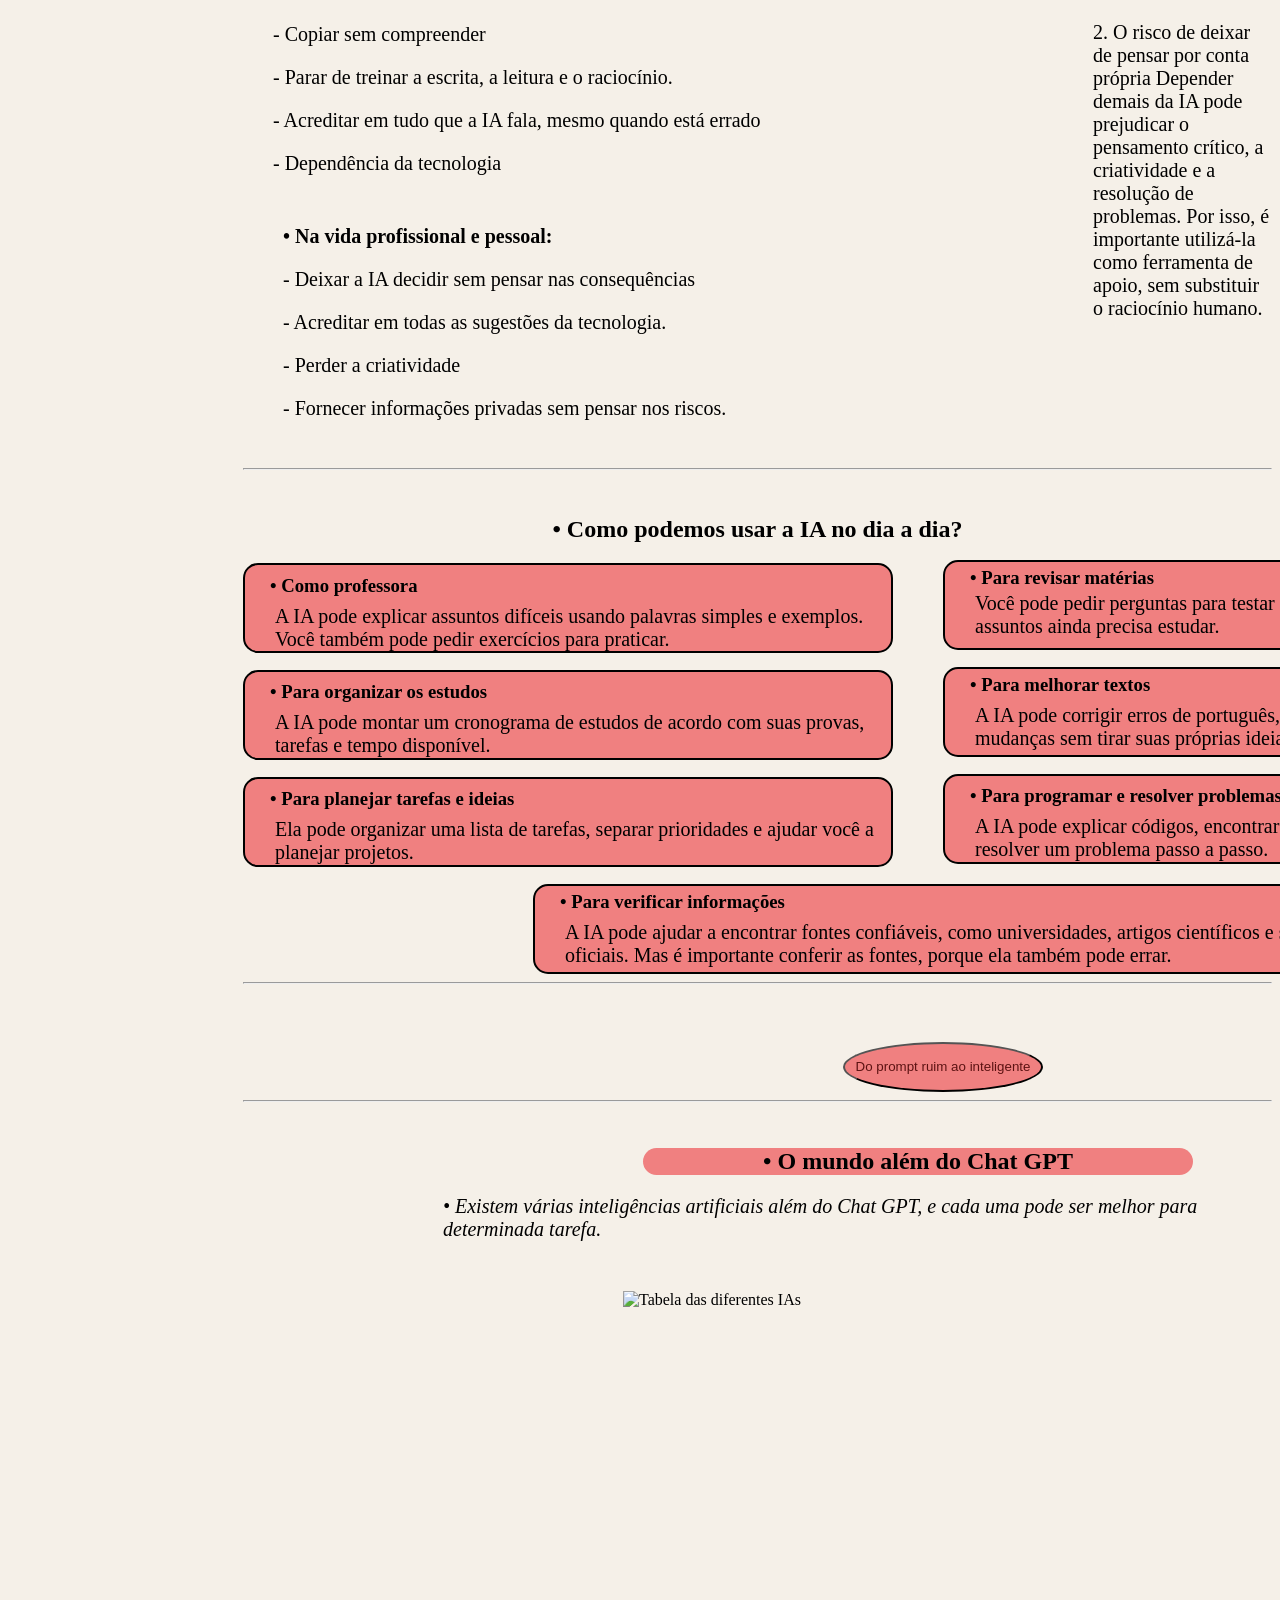
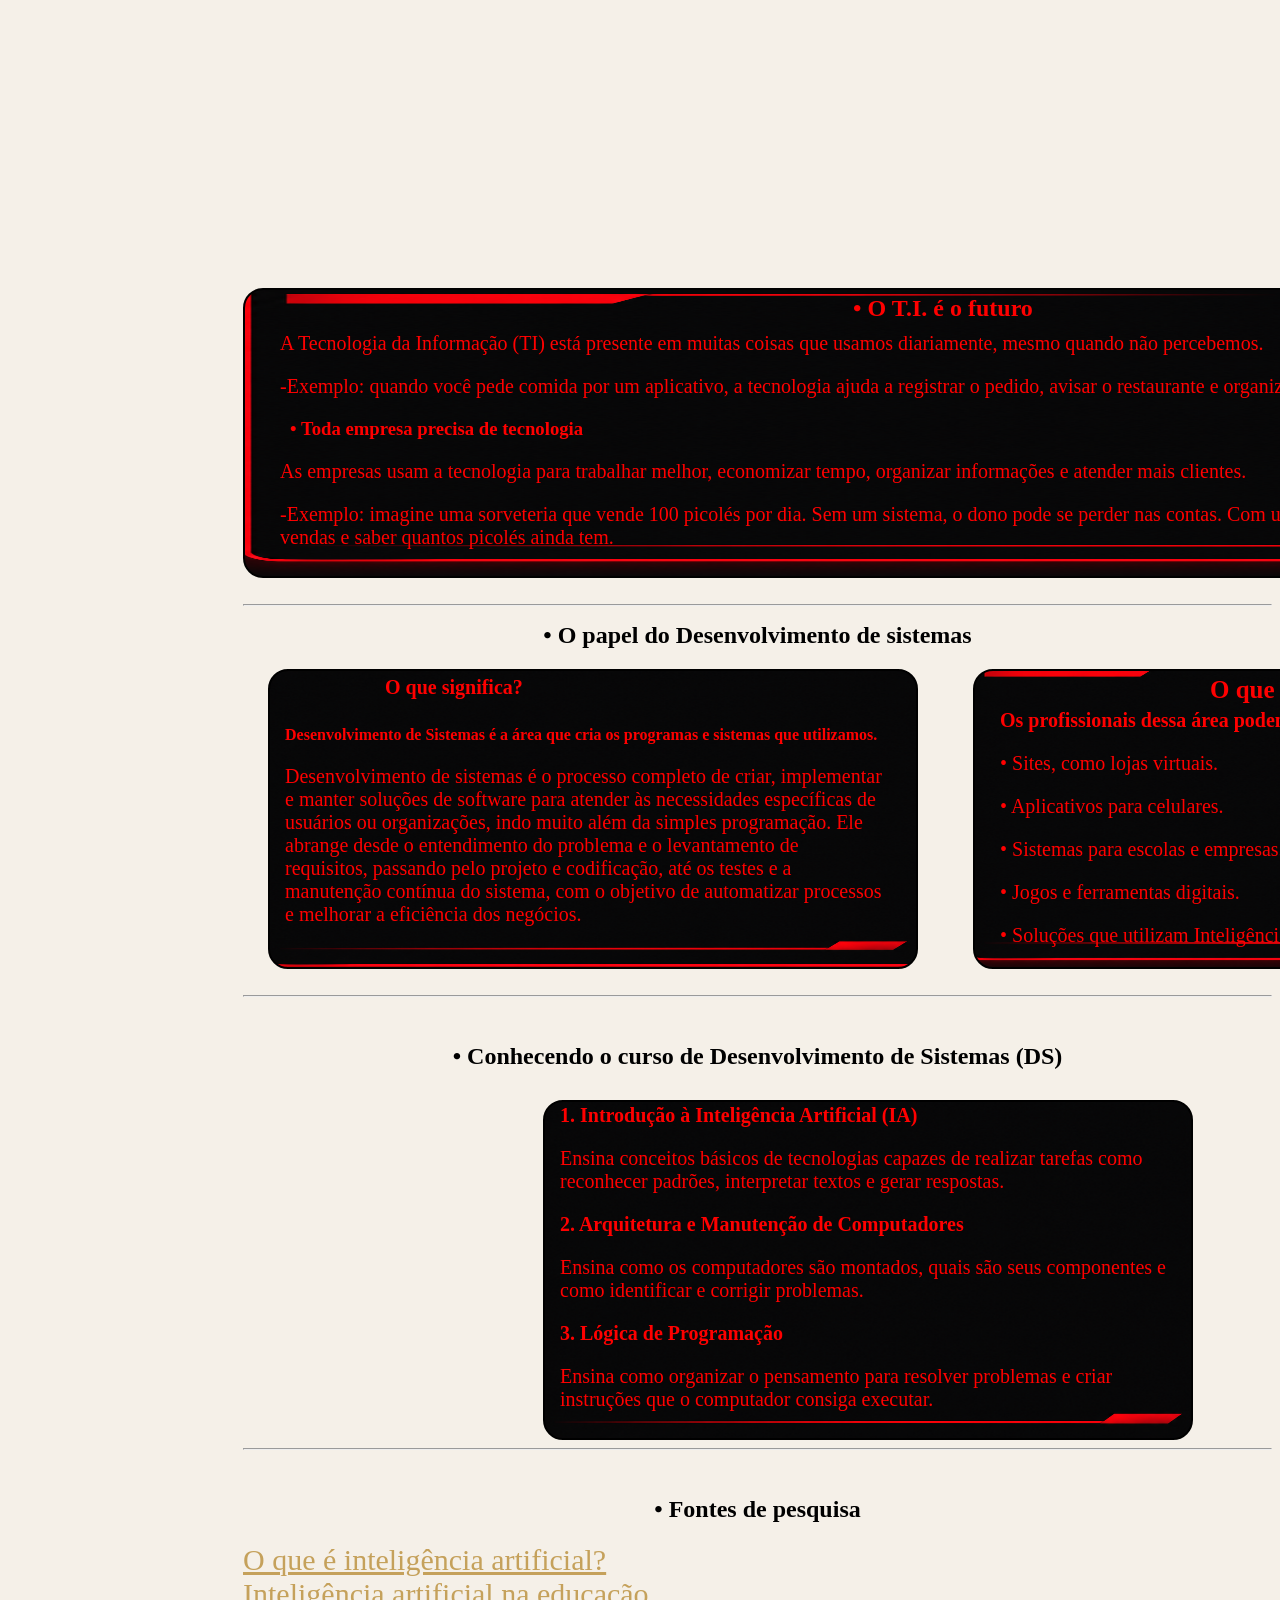
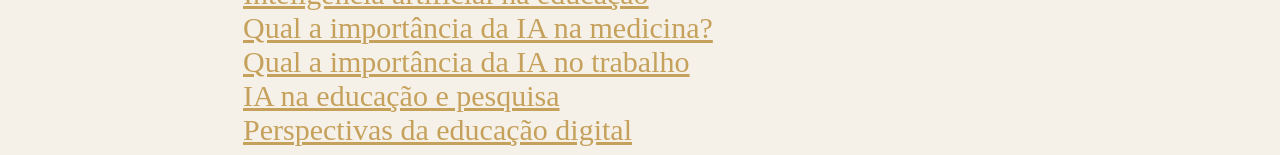
==== commit 4cfcb4be: "removendo o index secundario" ====
--- a/index.html
+++ b/index.html
@@ -1,149 +1,391 @@
 <!DOCTYPE html>
 <html lang="pt-BR">
-<link rel="stylesheet" href="estilo.css">
-  <head>
+<head>
+    <meta charset="UTF-8">
     <meta name="viewport" content="width=device-width, initial-scale=1.0">
+    <meta name="viewport" content="width=device-width, initial-scale=1.0">
+    <link rel="stylesheet" href="estilo.css">
     <link href="https://fonts.googleapis.com/css2?family=Merriweather:wght@400;700&display=swap" rel="stylesheet">
+    <title>Entre a Evolução e a Dependência</title>
 </head>
+
 <body>
-  <h1 style="margin-left: 230px;">Entre a Evolução e a Dependência.</h1>
-  <h2 style="font-family: 'Courier New', Courier, monospace">Slogan:O futuro é artificial mas o pensamento precisa continuar humano</h2>
-  <hr>
-  <article class="quadrado">
-    <h2>• O que é Inteligência Artificial?</h2>
-    <br>
-    <p>A Inteligência Artificial (IA) é uma tecnologia que permite aos computadores aprender com informações, identificar padrões e realizar tarefas que normalmente precisam da inteligência humana, como responder perguntas, reconhecer imagens e resolver problemas.</p>
-  </article>
-  <br>
-  <article class="quadrado2">
+
+<!-- PAINEL LATERAL DE NAVEGAÇÃO -->
+<aside class="painel-navegacao">
+
+    <div class="painel-topo">
+        <h2>ADMIN</h2>
+        <p>Entre a Evolução e a Dependência</p>
+    </div>
+
+    <nav class="menu-navegacao">
+
+        <span class="menu-titulo">NAVEGAÇÃO PRINCIPAL</span>
+
+        <a href="#inicio" class="ativo">
+            <span>⌂</span> Início
+        </a>
+
+        <a href="#conceito">
+            <span>◈</span> O que é IA?
+        </a>
+
+        <a href="#cotidiano">
+            <span>▣</span> IA no cotidiano
+        </a>
+
+        <a href="#profissional">
+            <span>▣</span> IA profissional
+        </a>
+
+        <a href="#dados">
+            <span>▤</span> Dados e estatísticas
+        </a>
+
+        <a href="#transformacao">
+            <span>↗</span> Transformação profissional
+        </a>
+
+        <a href="#dependencia">
+            <span>◉</span> IA e dependência
+        </a>
+
+        <a href="#utilizacao">
+            <span>✧</span> Como usar a IA
+        </a>
+
+        <div class="menu-separador"></div>
+
+        <span class="menu-titulo">TECNOLOGIA</span>
+
+        <a href="#prompt">
+            <span>⌘</span> Criando prompts
+        </a>
+
+        <a href="#outras-ias">
+            <span>◎</span> Outras inteligências
+        </a>
+
+        <a href="#ti">
+            <span>⌘</span> O TI é o futuro
+        </a>
+
+        <a href="#desenvolvimento">
+            <span>▣</span> Desenvolvimento de sistemas
+        </a>
+
+        <a href="#curso">
+            <span>▤</span> Conhecendo o curso
+        </a>
+
+        <div class="menu-separador"></div>
+
+        <a href="#fontes">
+            <span>↗</span> Fontes de pesquisa
+        </a>
+
+    </nav>
+
+    <div class="painel-rodape">
+        <span class="status-indicador"></span>
+        Sistema de navegação ativo
+    </div>
+
+</aside>
+
+<!-- INÍCIO -->
+<div id="inicio" style="background-color: lightcoral; border-radius: 15px; width: 1100px; margin-left: 140px;">
+    <h1 style="margin-left: 170px; width: 1100px;">Entre a Evolução e a Dependência.</h1>
+</div>
+
+<div style="background-color: lightcoral; border-radius: 15px; width: 1100px; margin-left: 140px;">
+    <h2 style="font-family: 'Courier New', Courier, monospace">Slogan:O futuro é artificial mas o pensamento precisa continuar humano</h2>
+</div>
+
+<hr>
+<img src="Imagens/Participantes do Projeto em Neon.png" alt="Participantes do site" style="margin-left: 300px; margin-top: 20px; width: 800px; height: 500px;" class="imagem">
+<!-- O QUE É IA -->
+<article class="quadrado" id="conceito" style="margin-left: -10px; width: 650px; height: 300px;">
+    <h2 style="color: red; margin-top: 10px;">• O que é Inteligência Artificial?</h2>
+    <br>
+    <p style="margin-left: 15px; font-size: 20px; margin-top: -10px; color: red;">A Inteligência Artificial (IA) é uma tecnologia que permite aos computadores aprender com informações, identificar padrões e realizar tarefas que normalmente precisam da inteligência humana, como responder perguntas, reconhecer imagens e resolver problemas.</p>
+</article>
+
+<br>
+
+<!-- EXEMPLOS NO COTIDIANO -->
+<article class="quadrado2" id="cotidiano" style="margin-left: 660px; margin-top: -320px; width: 700px;">
     <h2>• Exemplos de IA no cotidiano:</h2>
-    <p style="margin-left: 30px;">•<b>Celular:</b> a IA pode reconhecer rostos, melhorar fotos e entender comandos de voz.</p>
-    <p style="margin-left: 30px;">•<b>Redes sociais:</b> recomenda vídeos, músicas e publicações de acordo com o que você costuma assistir.</p>
-    <p style="margin-left: 30px;">•<b>Jogos:</b> controla personagens e adapta os desafios ao jogador.</p>
-    <p style="margin-left: 30px;">•<b>Aplicativos:</b> ajuda a traduzir idiomas, escrever textos e encontrar rotas no GPS.</p>
-  </article>
-  <hr>
-  <br>
-  <article class="cotidiano">
-    <h2 style="margin-top: -10px;">• IA no cotidiano profissional:</h2>
-    <br>
-    <p style="margin-left: 20px;">-Educação: ajuda os alunos a estudar, tirar dúvidas e entender assuntos difíceis.</p>
-    <br>
-    <p style="margin-left: 20px;">-Medicina: auxilia médicos a analisar exames e identificar possíveis doenças.</p>
-    <br>
-    <p style="margin-left: 20px;">-Empresas: automatiza tarefas, organiza informações e melhora o atendimento aos clientes.</p>
-    <br>
-    <p style="margin-left: 20px;">-Indústria: ajuda máquinas a fabricar produtos, identificar defeitos e aumentar a segurança.</p>
-  </article>
-  <br>
-  <hr>
-  <h2>• Como a IA está transformando as profissões?</h2>
-  <div class="textos-duplos">
+    <p style="margin-left: 30px; margin-top: -40px; color: red;">•<b>Celular:</b> a IA pode reconhecer rostos, melhorar fotos e entender comandos de voz.</p>
+    <p style="margin-left: 30px; color: red;">•<b>Redes sociais:</b> recomenda vídeos, músicas e publicações de acordo com o que você costuma assistir.</p>
+    <p style="margin-left: 30px; color: red;">•<b>Jogos:</b> controla personagens e adapta os desafios ao jogador.</p>
+    <p style="margin-left: 30px; color: red;">•<b>Aplicativos:</b> ajuda a traduzir idiomas, escrever textos e encontrar rotas no GPS.</p>
+</article>
+<br>
+<hr>
+
+<!-- IA NO COTIDIANO PROFISSIONAL -->
+<article class="cotidiano" id="profissional">
+    <h2 style="color: red; margin-top: 10px;">• IA no cotidiano profissional:</h2>
+    <br>
+    <p style="margin-left: 50px; margin-top: -35px; color: red;">-Educação: ajuda os alunos a estudar, tirar dúvidas e entender assuntos difíceis.</p>
+    <br>
+    <p style="margin-left: 50px; color: red;">-Medicina: auxilia médicos a analisar exames e identificar possíveis doenças.</p>
+    <br>
+    <p style="margin-left: 50px; color: red;">-Empresas: automatiza tarefas, organiza informações e melhora o atendimento aos clientes.</p>
+    <br>
+    <p style="margin-left: 50px; color: red;">-Indústria: ajuda máquinas a fabricar produtos, identificar defeitos e aumentar a segurança.</p>
+</article>
+
+<hr>
+
+<!-- DADOS -->
+<h2 id="dados" style="margin-left: 10px;">Um dado:</h2>
+
+<section class="conteudo" style="margin-left: -30px; width: 790px;">
+    <img src="Imagens/IA_estudantes.png" alt="dados dos estudantes" class="imagem-dado">
+</section>
+
+<section class="conteudo" style="margin-left: 690px; margin-top: -360px; width: 710px;">
+    <img src="Imagens/IA_medicina.png" alt="dados dos estudantes" class="imagem-dado">
+</section>
+
+<br>
+
+<section class="conteudo">
+    <img src="Imagens/IA_empresas.jpg" alt="Tabela das empresas" style="margin-left: 240px;" class="imagem-dado">
+</section>
+
+<br>
+<hr>
+
+<!-- TRANSFORMAÇÃO DAS PROFISSÕES -->
+<h2 id="transformacao">• Como a IA está transformando as profissões?</h2>
+
+<div class="textos-duplos">
     <p class="textos">A IA está mudando a maneira como as pessoas trabalham. Ela consegue realizar algumas tarefas repetitivas com rapidez, ajudando os profissionais a economizar tempo e se concentrar em outras atividades.</p>
-    <p class="textos">Ao mesmo tempo, algumas profissões estão mudando e novas oportunidades estão surgindo. Por isso, aprender a utilizar a IA será cada vez mais importante no mercado de trabalho.</h>
-  </div>
-  <hr>
-  <br>
-  <h2>• Por que precisamos aprender a conviver com essa tecnologia?</h2>
-  <p>Porque a IA já faz parte do nosso cotidiano e continuará evoluindo. Precisamos aprender a utilizá-la de maneira responsável, verificar se suas respostas estão corretas e não depender dela para tudo.</p>
-  <p style="margin-left: 20px;"><b>•Em que momento deixamos a IA dominar nossa mente?</b></p>
-  <p style="margin-left: 800px; margin-top: -45px;"><b>•Quando a facilidade virou dependência?</b></p>
-  <p style="margin-left: 850px;">Quando começamos a usar a IA para tudo e esquecemos de pensar por conta própria.</p>
-  <p style="margin-left: 850px;">1. A facilidade que transforma hábitos
-  A inteligência artificial facilita tarefas do dia a dia, mas seu uso excessivo pode gerar dependência e reduzir a iniciativa de buscar respostas e aprender por conta própria.</p>
-  <p style="margin-left: 850px;">2. O risco de deixar de pensar por conta própria
-  Depender demais da IA pode prejudicar o pensamento crítico, a criatividade e a resolução de problemas. Por isso, é importante utilizá-la como ferramenta de apoio, sem substituir o raciocínio humano.</p>
-  <div class="textos" style="margin-top: -310px;">
+
+    <p class="textos">Ao mesmo tempo, algumas profissões estão mudando e novas oportunidades estão surgindo. Por isso, aprender a utilizar a IA será cada vez mais importante no mercado de trabalho.</p>
+</div>
+
+<hr>
+
+<br>
+
+<!-- DEPENDÊNCIA -->
+<h2 id="dependencia">• Por que precisamos aprender a conviver com essa tecnologia?</h2>
+
+<p>Porque a IA já faz parte do nosso cotidiano e continuará evoluindo. Precisamos aprender a utilizá-la de maneira responsável, verificar se suas respostas estão corretas e não depender dela para tudo.</p>
+
+<p style="margin-left: 50px;"><b>•Em que momento deixamos a IA dominar nossa mente?</b></p>
+
+<p style="margin-left: 850px; margin-top: -50px;"><b>•Quando a facilidade virou dependência?</b></p>
+
+<p style="margin-left: 850px; margin-top: 20px;">Quando começamos a usar a IA para tudo e esquecemos de pensar por conta própria.</p>
+
+<p style="margin-left: 850px;">1. A facilidade que transforma hábitos
+A inteligência artificial facilita tarefas do dia a dia, mas seu uso excessivo pode gerar dependência e reduzir a iniciativa de buscar respostas e aprender por conta própria.</p>
+
+<br>
+
+<p style="margin-left: 850px;">2. O risco de deixar de pensar por conta própria
+Depender demais da IA pode prejudicar o pensamento crítico, a criatividade e a resolução de problemas. Por isso, é importante utilizá-la como ferramenta de apoio, sem substituir o raciocínio humano.</p>
+
+<div class="textos" style="margin-top: -400px;" id="estudante">
     <p style="margin-left: 20px;">• <b>Na vida estudantil:</b></p>
     <p style="margin-left: 10px;">- Copiar sem compreender<br></p>
     <p style="margin-left: 10px;">- Parar de treinar a escrita, a leitura e o raciocínio.</p>
     <p style="margin-left: 10px;">- Acreditar em tudo que a IA fala, mesmo quando está errado</p>
     <p style="margin-left: 10px;">- Dependência da tecnologia</p>
-  </div>
-  <div class="textos">
-    <p style="margin-left: 20px; margin-top: -20px;"> <b>• Na vida profissional e pessoal:</b></p>
-    <p style="margin-left: 5px;"> - Deixar a IA decidir sem pensar nas consequências</p>
-    <p tyle="margin-left: 20px;"> - Acreditar em todas as sugestões da tecnologia.</p>
-    <p tyle="margin-left: 20px;"> - Perder a criatividade</p>
-    <p tyle="margin-left: 20px;"> - Fornecer informações privadas sem pensar nos riscos.</p>
-  </div>
-  <hr>
-  <br>
-  <h2>• Como podemos usar a IA no dia a dia?</h2>
-  <div class="quadradinho">
+</div>
+
+<div class="textos">
+    <p style="margin-left: 20px; margin-top: -10px;"> <b>• Na vida profissional e pessoal:</b></p>
+    <p style="margin-left: 20px;"> - Deixar a IA decidir sem pensar nas consequências</p>
+    <p style="margin-left: 20px;"> - Acreditar em todas as sugestões da tecnologia.</p>
+    <p style="margin-left: 20px;"> - Perder a criatividade</p>
+    <p style="margin-left: 20px;"> - Fornecer informações privadas sem pensar nos riscos.</p>
+</div>
+
+<hr>
+
+<!-- UTILIZAÇÃO DA IA -->
+<br>
+
+<h2 id="utilizacao">• Como podemos usar a IA no dia a dia?</h2>
+
+<div class="quadradinho">
     <h3 style="margin-left: 10px; margin-top: -5px;">• Como professora</h3>
-    <p style="margin-left: 15px; margin-top: -5px;">A IA pode explicar assuntos difíceis usando palavras simples e exemplos. Você também pode pedir exercícios para praticar.</p>
-  </div>
-  <div class="quadradinho"; style="margin-left: 700px; margin-top: -123px; height: 90px;">
+    <p style="margin-left: 15px; margin-top: -10px;">A IA pode explicar assuntos difíceis usando palavras simples e exemplos. Você também pode pedir exercícios para praticar.</p>
+</div>
+
+<div class="quadradinho" style="margin-left: 700px; margin-top: -93px; height: 90px;">
     <h3 style="margin-left: 10px; margin-top: -10px;">• Para revisar matérias</h3>
-    <p style="margin-left: 15px;">Você pode pedir perguntas para testar o que aprendeu e descobrir quais assuntos ainda precisa estudar.</p>
-  </div>
-  <div class="quadradinho" style="margin-top: 20px;">
+    <p style="margin-left: 15px; margin-top: -15px;">Você pode pedir perguntas para testar o que aprendeu e descobrir quais assuntos ainda precisa estudar.</p>
+</div>
+
+<div class="quadradinho" style="margin-top: 20px;">
     <h3 style="margin-left: 10px; margin-top: -6px;">• Para organizar os estudos</h3>
-    <p style="margin-left: 15px;">A IA pode montar um cronograma de estudos de acordo com suas provas, tarefas e tempo disponível.</p>
-  </div>
-  <div class="quadradinho" style="margin-left: 700px; margin-top: -123px;">
+    <p style="margin-left: 15px; margin-top: -10px;">A IA pode montar um cronograma de estudos de acordo com suas provas, tarefas e tempo disponível.</p>
+</div>
+
+<div class="quadradinho" style="margin-left: 700px; margin-top: -93px;">
     <h3 style="margin-left: 10px; margin-top: -10px;">• Para melhorar textos</h3>
-    <p style="margin-left: 15px;">A IA pode corrigir erros de português, melhorar a clareza e sugerir mudanças sem tirar suas próprias ideias.</p>
-  </div>
-  <div class="quadradinho" style="margin-top: 20px;">
+    <p style="margin-left: 15px; margin-top: -10px;">A IA pode corrigir erros de português, melhorar a clareza e sugerir mudanças sem tirar suas próprias ideias.</p>
+</div>
+
+<div class="quadradinho" style="margin-top: 20px;">
     <h3 style="margin-left: 10px; margin-top: -6px;">• Para planejar tarefas e ideias</h3>
-    <p style="margin-left: 15px;">Ela pode organizar uma lista de tarefas, separar prioridades e ajudar você a planejar projetos.</p>
-  </div>
-  <div class="quadradinho" style="margin-left: 700px; margin-top: -123px;">
+    <p style="margin-left: 15px; margin-top: -10px;">Ela pode organizar uma lista de tarefas, separar prioridades e ajudar você a planejar projetos.</p>
+</div>
+
+<div class="quadradinho" style="margin-left: 700px; margin-top: -93px;">
     <h3 style="margin-left: 10px; margin-top: -6px;">• Para programar e resolver problemas</h3>
-    <p style="margin-left: 15px;">A IA pode explicar códigos, encontrar possíveis erros e ensinar como resolver um problema passo a passo.</p>
-  </div>
-  <div class="quadradinho" style="margin-left: 340px; margin-top: 20px;">
+    <p style="margin-left: 15px; margin-top: -10px;">A IA pode explicar códigos, encontrar possíveis erros e ensinar como resolver um problema passo a passo.</p>
+</div>
+
+<div class="quadradinho" style="margin-left: 290px; margin-top: 20px; width: 820px;">
     <h3 style="margin-left: 10px; margin-top: -10px;">• Para verificar informações</h3>
-    <p style="margin-left: 15px; margin-top: -6px;">A IA pode ajudar a encontrar fontes confiáveis, como universidades, artigos científicos e sites oficiais. Mas é importante conferir as fontes, porque ela também pode errar.</p>
-  </div>
-  <br>
-  <hr>
-  <br>
-  <h2 style="margin-left: 400px;background-color: lightcoral; border-radius: 15px; width: 550px;">• O mundo além do Chat GPT</h2>
-  <p style="margin-left: 200px;" ><i>• Existem várias inteligências artificiais além do Chat GPT, e cada uma pode ser melhor para determinada tarefa.</i></p>
-    <img style="margin-left: 180px; margin-bottom: 200px; margin-top: 50px; justify-content: center;" src="imagens/Tabela_IAs.jpg" width="1000" height="600" alt="Tabela das diferentes IAs" class="imagem">
-  <hr>
-  <div class="quadrado" style="width: 1400px;height: 280px;margin-top: -30px;">
-    <h2 style="margin-top: -6px;">• O T.I. é o futuro</h2>
-    <p style="margin-left: 5px;">A Tecnologia da Informação (TI) está presente em muitas coisas que usamos diariamente, mesmo quando não percebemos.</p>
-    <p style="margin-left: 10px;">-Exemplo: quando você pede comida por um aplicativo, a tecnologia ajuda a registrar o pedido, avisar o restaurante e organizar a entrega.</p>
-    <h3>• Toda empresa precisa de tecnologia</h3>
-    <p style="margin-left: 10px;">As empresas usam a tecnologia para trabalhar melhor, economizar tempo, organizar informações e atender mais clientes.</p>
-    <p style="margin-left: 10px;">-Exemplo: imagine uma sorveteria que vende 100 picolés por dia. Sem um sistema, o dono pode se perder nas contas. Com um sistema, ele consegue registrar as vendas e saber quantos picolés ainda tem.</p>
-  </div>
-  <hr>
-  <br>
-  <h2 style="margin-top: -10px;">• O papel do Desenvolvimento de sistemas</h2>
-  <h3 style="margin-left: 190px; font-size: 20px;"><b>O que significa?</b></h3>
-  <h4 style="margin-top: 50px;">Desenvolvimento de Sistemas é a área que cria os programas e sistemas que utilizamos.</h4>
-  <article class="titulo">
-    <h4 style="margin-left: 30px;">Oque os profissionais fazem?</h4>
-  </article>
-  <p style="width: 600px; margin-top: 80px;">Desenvolvimento de sistemas é o processo completo de criar, implementar e manter soluções de software para atender às necessidades específicas de usuários ou organizações, indo muito além da simples programação.  Ele abrange desde o entendimento do problema e o levantamento de requisitos, passando pelo projeto e codificação, até os testes e a manutenção contínua do sistema, com o objetivo de automatizar processos e melhorar a eficiência dos negócios. </p>
-    <div class="quadrado" style="margin-left: 730px; margin-top: -240px;">
-    <p><b>Os profissionais dessa área podem desenvolver:</b></p>  
-    <p style="margin-left: 10px;">• Sites, como lojas virtuais.</p>
-    <p style="margin-left: 10px;">• Aplicativos para celulares.</p>
-    <p style="margin-left: 10px;">• Sistemas para escolas e empresas.</p>
-    <p style="margin-left: 10px;">•Jogos e ferramentas digitais.</p>
-    <p style="margin-left: 10px;">•Soluções que utilizam Inteligência Artificial.</p>
-  </div>
-  <hr>
-  <br>
-  <h2>• Conhecendo o curso de Desenvolvimento de Sistemas (DS)</h2>
-  <h3>1. Introdução à Inteligência Artificial (IA)</h3>
-  <p>Ensina conceitos básicos de tecnologias capazes de realizar tarefas como reconhecer padrões, interpretar textos e gerar respostas.</p>
-  <h3>2. Arquitetura e Manutenção de Computadores</h3>
-  <p>Ensina como os computadores são montados, quais são seus componentes e como identificar e corrigir problemas.</p>
-  <h3>3. Lógica de Programação</h3>
-  <p>Ensina como organizar o pensamento para resolver problemas e criar instruções que o computador consiga executar.</p>
-  <hr>
-  <br>
-    <h2>• Fontes de pesquisa </h2>
-    <a href="https://www.ibm.com/think/topics/artificial-intelligence">O que é inteligência artificial?</a> <br>
-    <a href="https://www.unesco.org/en/digital-education/artificial-intelligence">Inteligência artificial na educação</a> <br>
-    <a href="https://www.ibm.com/think/topics/artificial-intelligence-medicine">Qual a importância da IA na medicina?</a>
+    <p style="margin-left: 15px; margin-top: -10px; width: 800px;">A IA pode ajudar a encontrar fontes confiáveis, como universidades, artigos científicos e sites oficiais. Mas é importante conferir as fontes, porque ela também pode errar.</p>
+</div>
+
+<hr>
+
+<!-- PROMPTS -->
+<a href="Jarvis.html" id="prompt">
+    <button>Do prompt ruim ao inteligente</button>
+</a>
+
+<br>
+<hr>
+<br>
+
+<!-- OUTRAS IAs -->
+<h2 id="outras-ias" style="margin-left: 400px; background-color: lightcoral; border-radius: 15px; width: 550px;">• O mundo além do Chat GPT</h2>
+
+<p style="margin-left: 200px;"><i>• Existem várias inteligências artificiais além do Chat GPT, e cada uma pode ser melhor para determinada tarefa.</i></p>
+
+<img style="margin-left: 380px; margin-bottom: 200px; margin-top: 50px; justify-content: center; width: 650px;" src="imagens/Tabela_IAs.jpg" width="1400" height="900" alt="Tabela das diferentes IAs" class="imagem">
+
+<hr>
+
+<!-- TI É O FUTURO -->
+<div class="quadrado" id="ti" style="width: 1400px; height: 290px; margin-top: -30px; background-size: 1570px 400px;">
+    <h2 style="margin-top: -10px; color: red;">• O T.I. é o futuro</h2>
+    <p style="margin-left: 20px; color: red; margin-top: -10px;">A Tecnologia da Informação (TI) está presente em muitas coisas que usamos diariamente, mesmo quando não percebemos.</p>
+    <p style="margin-left: 20px; color: red;">-Exemplo: quando você pede comida por um aplicativo, a tecnologia ajuda a registrar o pedido, avisar o restaurante e organizar a entrega.</p>
+    <h3 style="color: red; margin-left: 30px;">• Toda empresa precisa de tecnologia</h3>
+    <p style="margin-left: 20px; color: red;">As empresas usam a tecnologia para trabalhar melhor, economizar tempo, organizar informações e atender mais clientes.</p>
+    <p style="margin-left: 20px; color: red;">-Exemplo: imagine uma sorveteria que vende 100 picolés por dia. Sem um sistema, o dono pode se perder nas contas. Com um sistema, ele consegue registrar as vendas e saber quantos picolés ainda tem.</p>
+</div>
+
+<br>
+<hr>
+<br>
+
+<!-- DESENVOLVIMENTO DE SISTEMAS -->
+<h2 id="desenvolvimento" style="margin-top: -10px;">• O papel do Desenvolvimento de sistemas</h2>
+
+<div class="quadrado" style="margin-left: 25px; background-size: 750px 460px;">
+    <h4 style="margin-left: 100px; font-size: 20px; margin-top: -10px; color: red;">O que significa?</h4>
+    <h4 style="margin-top: 10px; color: red;">Desenvolvimento de Sistemas é a área que cria os programas e sistemas que utilizamos.</h4>
+    <p style="width: 600px; margin-top: 10px; color: red;">Desenvolvimento de sistemas é o processo completo de criar, implementar e manter soluções de software para atender às necessidades específicas de usuários ou organizações, indo muito além da simples programação. Ele abrange desde o entendimento do problema e o levantamento de requisitos, passando pelo projeto e codificação, até os testes e a manutenção contínua do sistema, com o objetivo de automatizar processos e melhorar a eficiência dos negócios.</p>
+</div>
+
+<div class="quadrado" style="margin-left: 730px; margin-top: -300px; background-size: 750px 440px;">
+    <h3 style="margin-left: 220px; font-size: 25px; color: red; margin-top: -10px;"><b>O que os profissionais fazem?</b></h3>
+    <p style="color: red; margin-left: 10px; margin-top: -20px; font-size: 20px;"><b>Os profissionais dessa área podem desenvolver:</b></p>
+    <p style="margin-left: 10px; color: red;">• Sites, como lojas virtuais.</p>
+    <p style="margin-left: 10px; color: red;">• Aplicativos para celulares.</p>
+    <p style="margin-left: 10px; color: red;">• Sistemas para escolas e empresas.</p>
+    <p style="margin-left: 10px; color: red;">• Jogos e ferramentas digitais.</p>
+    <p style="margin-left: 10px; color: red;">• Soluções que utilizam Inteligência Artificial.</p>
+</div>
+
+<br>
+<hr>
+<br>
+
+<!-- CURSO DE DS -->
+<h2 id="curso">• Conhecendo o curso de Desenvolvimento de Sistemas (DS)</h2>
+
+<div class="quadrado" style="margin-left: 300px; margin-top: 30px; background-size: 750px 540px; background-position: center; height: 340px;">
+    <h3 style="color: red; margin-top: -13px; font-size: 20px;">1. Introdução à Inteligência Artificial (IA)</h3>
+    <p style="color: red; font-size: 20px;">Ensina conceitos básicos de tecnologias capazes de realizar tarefas como reconhecer padrões, interpretar textos e gerar respostas.</p>
+
+    <h3 style="color: red; font-size: 20px;">2. Arquitetura e Manutenção de Computadores</h3>
+    <p style="color: red; font-size: 20px;">Ensina como os computadores são montados, quais são seus componentes e como identificar e corrigir problemas.</p>
+
+    <h3 style="color: red; font-size: 20px;">3. Lógica de Programação</h3>
+    <p style="color: red; font-size: 20px;">Ensina como organizar o pensamento para resolver problemas e criar instruções que o computador consiga executar.</p>
+</div>
+
+<hr>
+<br>
+
+<!-- FONTES -->
+<h2 id="fontes">• Fontes de pesquisa</h2>
+
+<a href="https://www.ibm.com/think/topics/artificial-intelligence">O que é inteligência artificial?</a>
+<br>
+
+<a href="https://www.unesco.org/en/digital-education/artificial-intelligence">Inteligência artificial na educação</a>
+<br>
+
+<a href="https://www.ibm.com/think/topics/artificial-intelligence-medicine">Qual a importância da IA na medicina?</a>
+<br>
+
+<a href="https://www.ibm.com/think/topics/artificial-intelligence-business">Qual a importância da IA no trabalho</a>
+<br>
+
+<a href="https://www.unesco.org/en/articles/guidance-generative-ai-education-and-research">IA na educação e pesquisa</a>
+<br>
+
+<a href="https://www.oecd.org/en/publications/oecd-digital-education-outlook-2026_062a7394-en.html">Perspectivas da educação digital</a>
+<br>
+
+<!-- SCRIPT DE NAVEGAÇÃO -->
+<script>
+const links = document.querySelectorAll(
+    ".menu-navegacao a"
+);
+
+const secoes = [...links]
+    .map(link => {
+        const destino = link.getAttribute("href");
+
+        if (!destino || !destino.startsWith("#")) {
+            return null;
+        }
+
+        return document.querySelector(destino);
+    })
+    .filter(Boolean);
+
+const observador = new IntersectionObserver((entradas) => {
+    entradas.forEach(entrada => {
+        if (entrada.isIntersecting) {
+            links.forEach(link => {
+                link.classList.remove("ativo");
+            });
+
+            const linkAtivo = document.querySelector(
+                `.menu-navegacao a[href="#${entrada.target.id}"]`
+            );
+
+            if (linkAtivo) {
+                linkAtivo.classList.add("ativo");
+            }
+        }
+    });
+}, {
+    rootMargin: "-15% 0px -70% 0px"
+});
+
+secoes.forEach(secao => observador.observe(secao));
+</script>
+
 </body>
-</html>
+  </html>
+  
--- a/estilo.css
+++ b/estilo.css
@@ -0,0 +1,362 @@
+body
+{
+    background-color: #F5F0E8;
+}
+h1 {
+    font-size: clamp(30px, 4vw, 60px);
+    color: maroon;
+    font-family: "Merriweather", serif;
+}
+h2 {
+    text-align: center;
+    color: black
+}
+p{
+    font-size: 20px;
+    font-family: "Times New Roman", serif;
+    color: black;
+}
+/* COMPUTADOR */
+@media (min-width: 1200px) and (max-width: 1290px) and (min-height: 700px) and (max-height: 800px) {
+    .quadrado {
+        width: 600px;
+        height: 200px;
+    }
+    h1 {
+        font-size: 45px;
+    }#conceito{
+    width: 650px;
+    height: 300px;
+    }
+    #cotidiano{
+        margin-top: 10px;
+    }
+    #inicio{
+        margin-left: -20px;
+    }
+    #dados{
+        margin-left: -200px;
+    }
+    #estudante{
+        margin-top: 450px;
+    }
+
+}
+
+/* TABLET */
+@media (min-width: 601px) and (max-width: 1023px) {
+    .quadrado {
+        width: 450px;
+        height: 300px;
+    }
+
+    h1 {
+        font-size: 35px;
+    }
+}
+
+/* CELULAR */
+@media (min-width: 360px) and (max-width: 600px) and (min-height: 800px) and (max-height: 950px) {
+    .quadrado {
+        width: 90%;
+        height: 250px;
+    }
+
+    h1 {
+        font-size: 25px;
+    }
+    #inicio{
+        width: 350px;
+    }
+}
+.container {
+    width: 90%;
+    max-width: 1200px;
+    margin: auto;
+}
+.slogan{
+    color: gray;
+    font-size: 45px;
+}
+.caixa{
+    width: 600px;
+    height: 600px;
+    background-color: gray;
+    padding: 20px;
+}
+.tema{
+    color: #F5F0E8;
+    font-size: 35px;
+}
+.quadrado {
+    background-image: url("Imagens/Moldura\ Neon\ Vermelha\ Futurista.png");
+    background-size: 80%;
+    background-size: 740px 380px;
+    background-position: center;
+    background-repeat: no-repeat;
+
+    width: 650px;
+    height: 300px;
+    background-color: lightcoral;
+    border: 2px solid black;
+    border-radius: 20px;
+    padding: 15px;
+    margin-top: 20px;
+}
+.quadrado2{
+    background-image: url("Imagens/Moldura\ Neon\ Vermelha\ Futurista.png");
+    background-size: 80%;
+    background-size: 770px 380px;
+    background-position: center;
+    background-repeat: no-repeat;
+
+    width: 700px;
+    height: 300px;
+    background-color: lightcoral;
+    border: 2px solid black;
+    border-radius: 20px;
+    padding: 15px;
+    margin-top: -353px;
+    margin-left: 700px;
+}
+.quadradinho{
+    width: 650px;
+    height: 90px;
+    background-color: lightcoral;
+    border: 2px solid black;
+    border-radius: 15px;
+    padding: 15px;
+}
+.cotidiano{
+    background-image: url("Imagens/Moldura\ Neon\ Vermelha\ Futurista.png");
+    background-size: 90%;
+    background-size: 1500px 510px;
+    background-position: center;
+    background-repeat: no-repeat;
+
+    width: 1390px;
+    height: 400px;
+    background-color: lightcoral;
+    border: 4px solid black;
+    border-radius: 30px;
+    padding: 20px;
+    margin-top: -10px;
+}
+.textos-duplos{
+    display: flex;
+    gap: 20px;
+}
+.titulo{
+    margin-top: -120px;
+    margin-left: 890px;
+    font-size: 20px;
+}
+.textos{
+    flex: 1;
+    padding: 20px;
+}
+button{
+  margin-top: 50px;
+  margin-left: 600px;
+  display: inline-flex;
+  justify-content: center;
+  align-items: center;
+  width: 200px;
+  height: 50px;
+  background-color: lightcoral ;
+  color: hwb(0 7% 64%);
+  border: 20pxpx solid black;
+  border-radius: 70%
+}
+a{
+  font-size: 30px;
+  color: #C5A15B;
+}
+.imagem{
+    display: block;
+    width: 500px;
+    max-width: 90%;
+    height: auto;
+    margin: 30px auto;
+}
+.conteudo {
+    display: flex;
+    flex-direction: column;
+    align-items: center;
+    width: 100%;
+    gap: 20px;
+}
+.imagem-dado {
+    display: block;
+    width: 900px;
+    max-width: 90%;
+    height: auto;
+    margin: 0 auto;
+}
+
+/* PAINEL LATERAL */
+
+* {
+    box-sizing: border-box;
+}
+
+html {
+    scroll-behavior: smooth;
+}
+
+body {
+    padding-left: 235px;
+}
+
+/* Estrutura do painel */
+
+.painel-navegacao {
+    position: fixed;
+    left: 0;
+    top: 0;
+    width: 220px;
+    height: 100vh;
+    background: #17191f;
+    color: white;
+    z-index: 9999;
+    display: flex;
+    flex-direction: column;
+    box-shadow: 4px 0 15px rgba(0,0,0,0.25);
+    overflow-y: auto;
+    font-family: Arial, sans-serif;
+}
+
+/* Cabeçalho */
+
+.painel-topo {
+    padding: 25px 18px;
+    border-bottom: 1px solid #30343d;
+}
+
+.painel-topo h2 {
+    color: #ff7777;
+    font-size: 23px;
+    margin: 0;
+    letter-spacing: 2px;
+}
+
+.painel-topo p {
+    color: #a5a9b3;
+    font-size: 11px;
+    line-height: 1.5;
+    margin-bottom: 0;
+}
+
+/* Menu */
+
+.menu-navegacao {
+    padding: 15px 10px;
+    display: flex;
+    flex-direction: column;
+    gap: 5px;
+}
+
+.menu-titulo {
+    color: #737987;
+    font-size: 10px;
+    font-weight: bold;
+    letter-spacing: 1.3px;
+    padding: 12px 10px 8px;
+}
+
+.menu-navegacao a {
+    display: flex;
+    align-items: center;
+    gap: 12px;
+    padding: 12px 10px;
+    text-decoration: none;
+    color: #c4c8d0;
+    font-size: 13px;
+    border-radius: 7px;
+    transition: 0.25s;
+}
+
+.menu-navegacao a span {
+    font-size: 18px;
+    width: 20px;
+    text-align: center;
+}
+
+.menu-navegacao a:hover {
+    background: #303540;
+    color: white;
+    transform: translateX(3px);
+}
+
+.menu-navegacao a.ativo {
+    background: #492e32;
+    color: #ff8585;
+    border-left: 3px solid #ff7777;
+}
+
+.menu-separador {
+    height: 1px;
+    background: #30343d;
+    margin: 12px 5px;
+}
+
+/* Rodapé */
+
+.painel-rodape {
+    margin-top: auto;
+    padding: 18px 12px;
+    border-top: 1px solid #30343d;
+    color: #9da3ad;
+    font-size: 10px;
+}
+
+.status-indicador {
+    display: inline-block;
+    width: 8px;
+    height: 8px;
+    background: #39c879;
+    border-radius: 50%;
+    margin-right: 6px;
+}
+
+/* Espaçamento das seções ao navegar */
+
+[id] {
+    scroll-margin-top: 20px;
+}
+
+/* Adaptação para telas menores */
+
+@media (max-width: 700px) {
+    body {
+        padding-left: 0;
+        padding-top: 70px;
+    }
+
+    .painel-navegacao {
+        width: 100%;
+        height: 65px;
+        flex-direction: row;
+        overflow-x: auto;
+        overflow-y: hidden;
+    }
+
+    .painel-topo,
+    .painel-rodape,
+    .menu-titulo,
+    .menu-separador {
+        display: none;
+    }
+
+    .menu-navegacao {
+        flex-direction: row;
+        padding: 8px;
+        min-width: max-content;
+    }
+
+    .menu-navegacao a {
+        white-space: nowrap;
+        padding: 10px;
+    }
+    }
+    
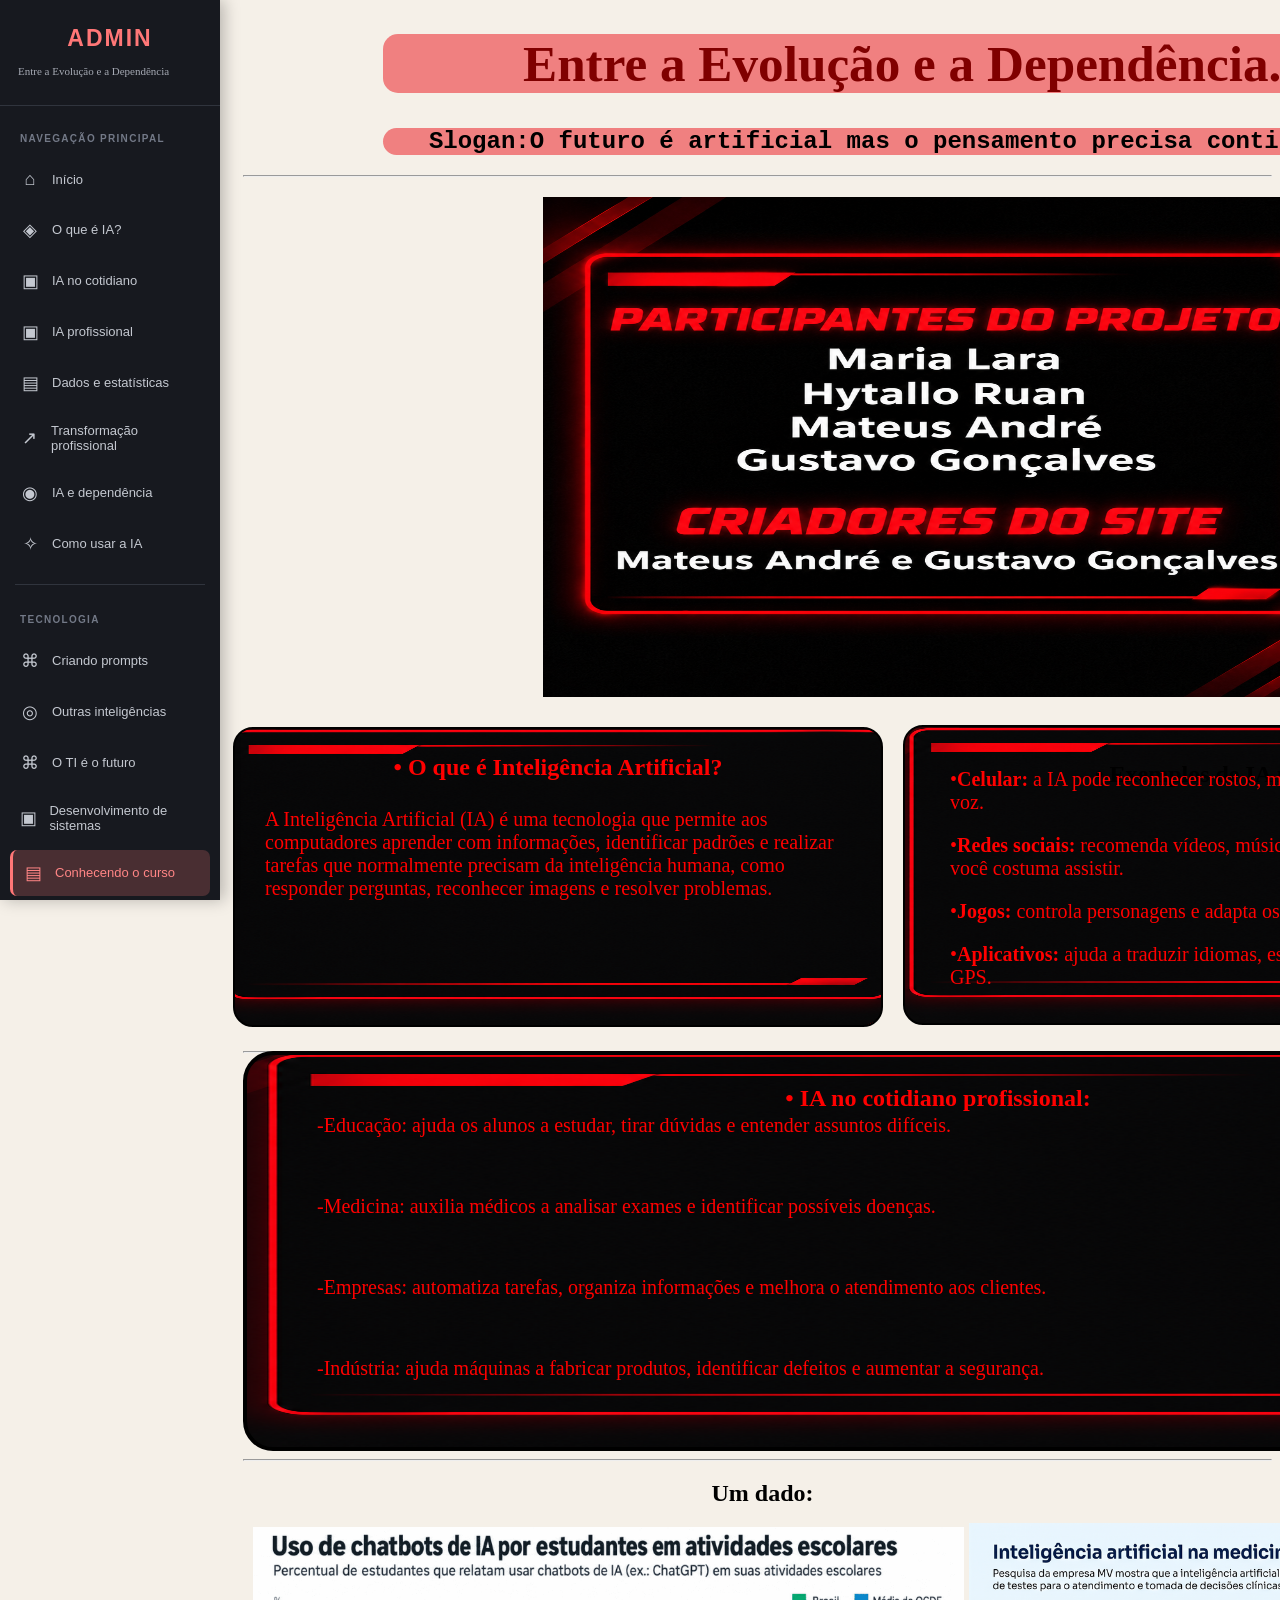
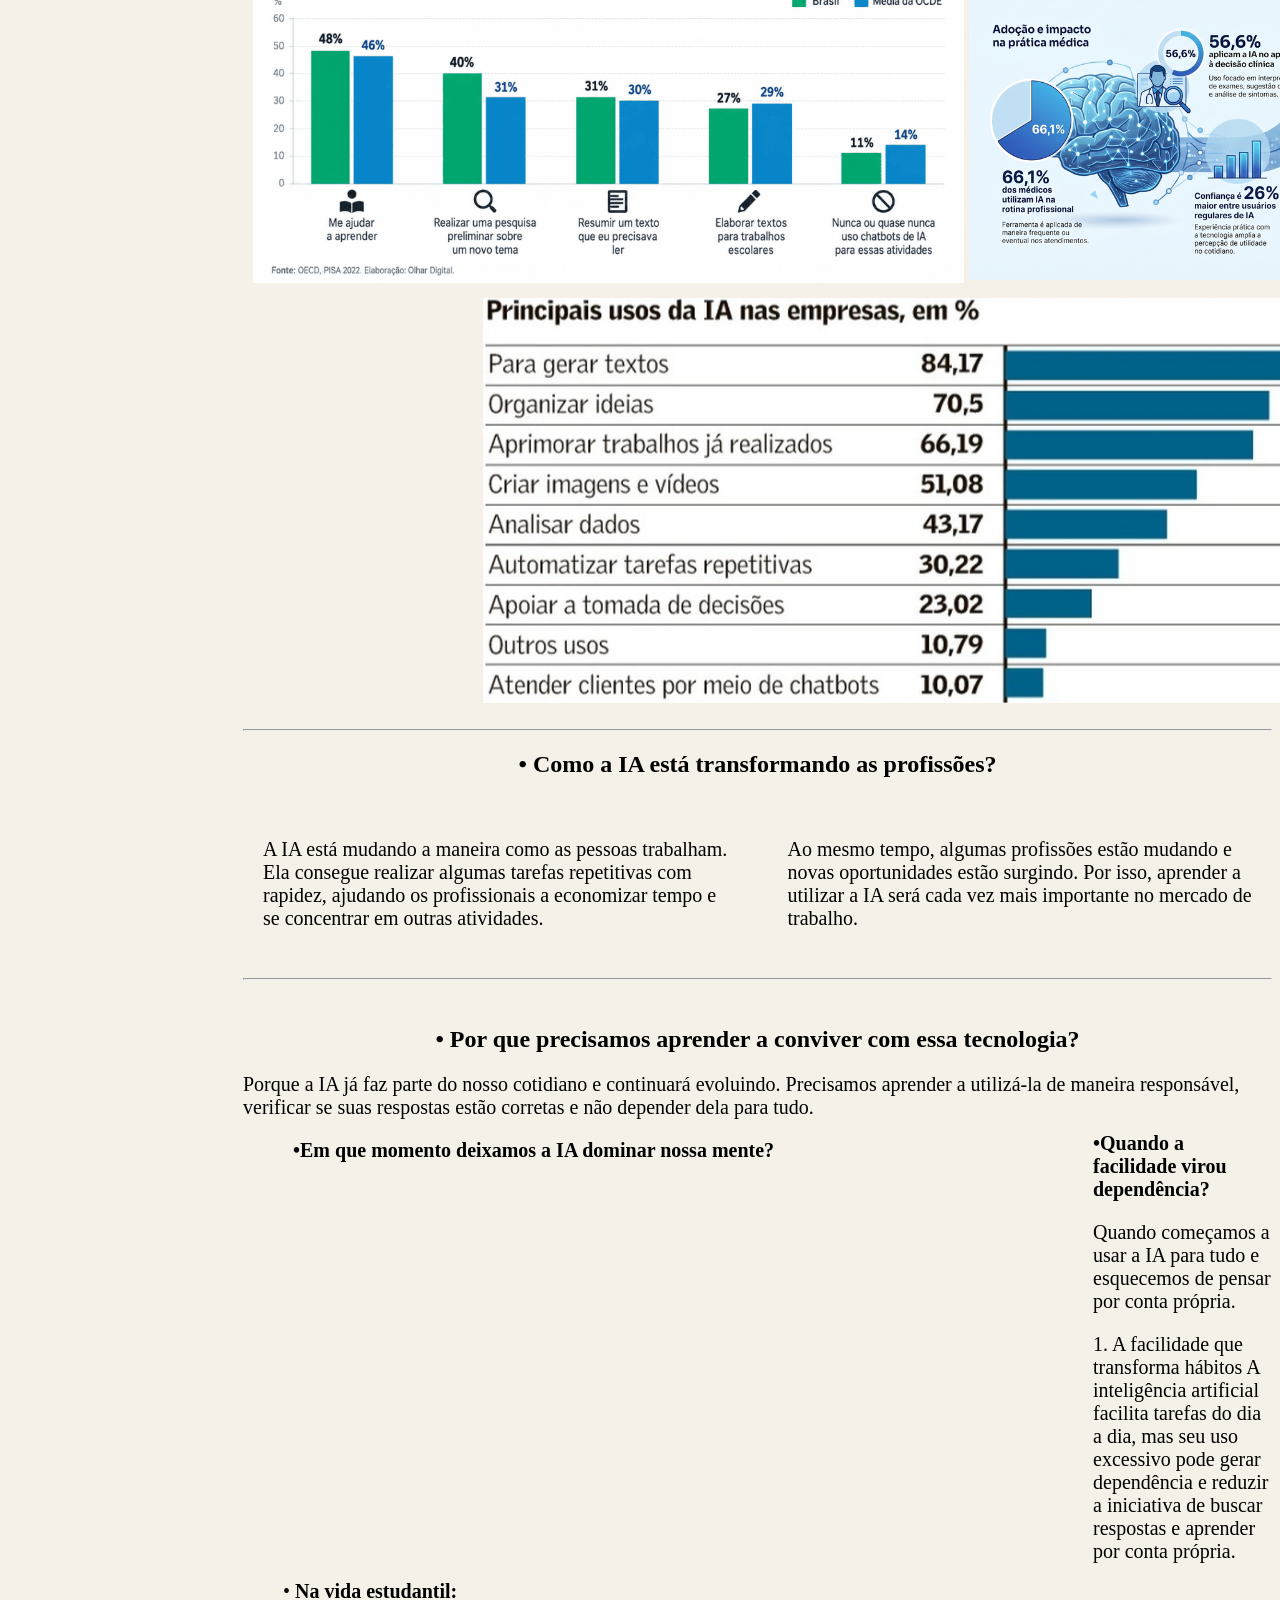
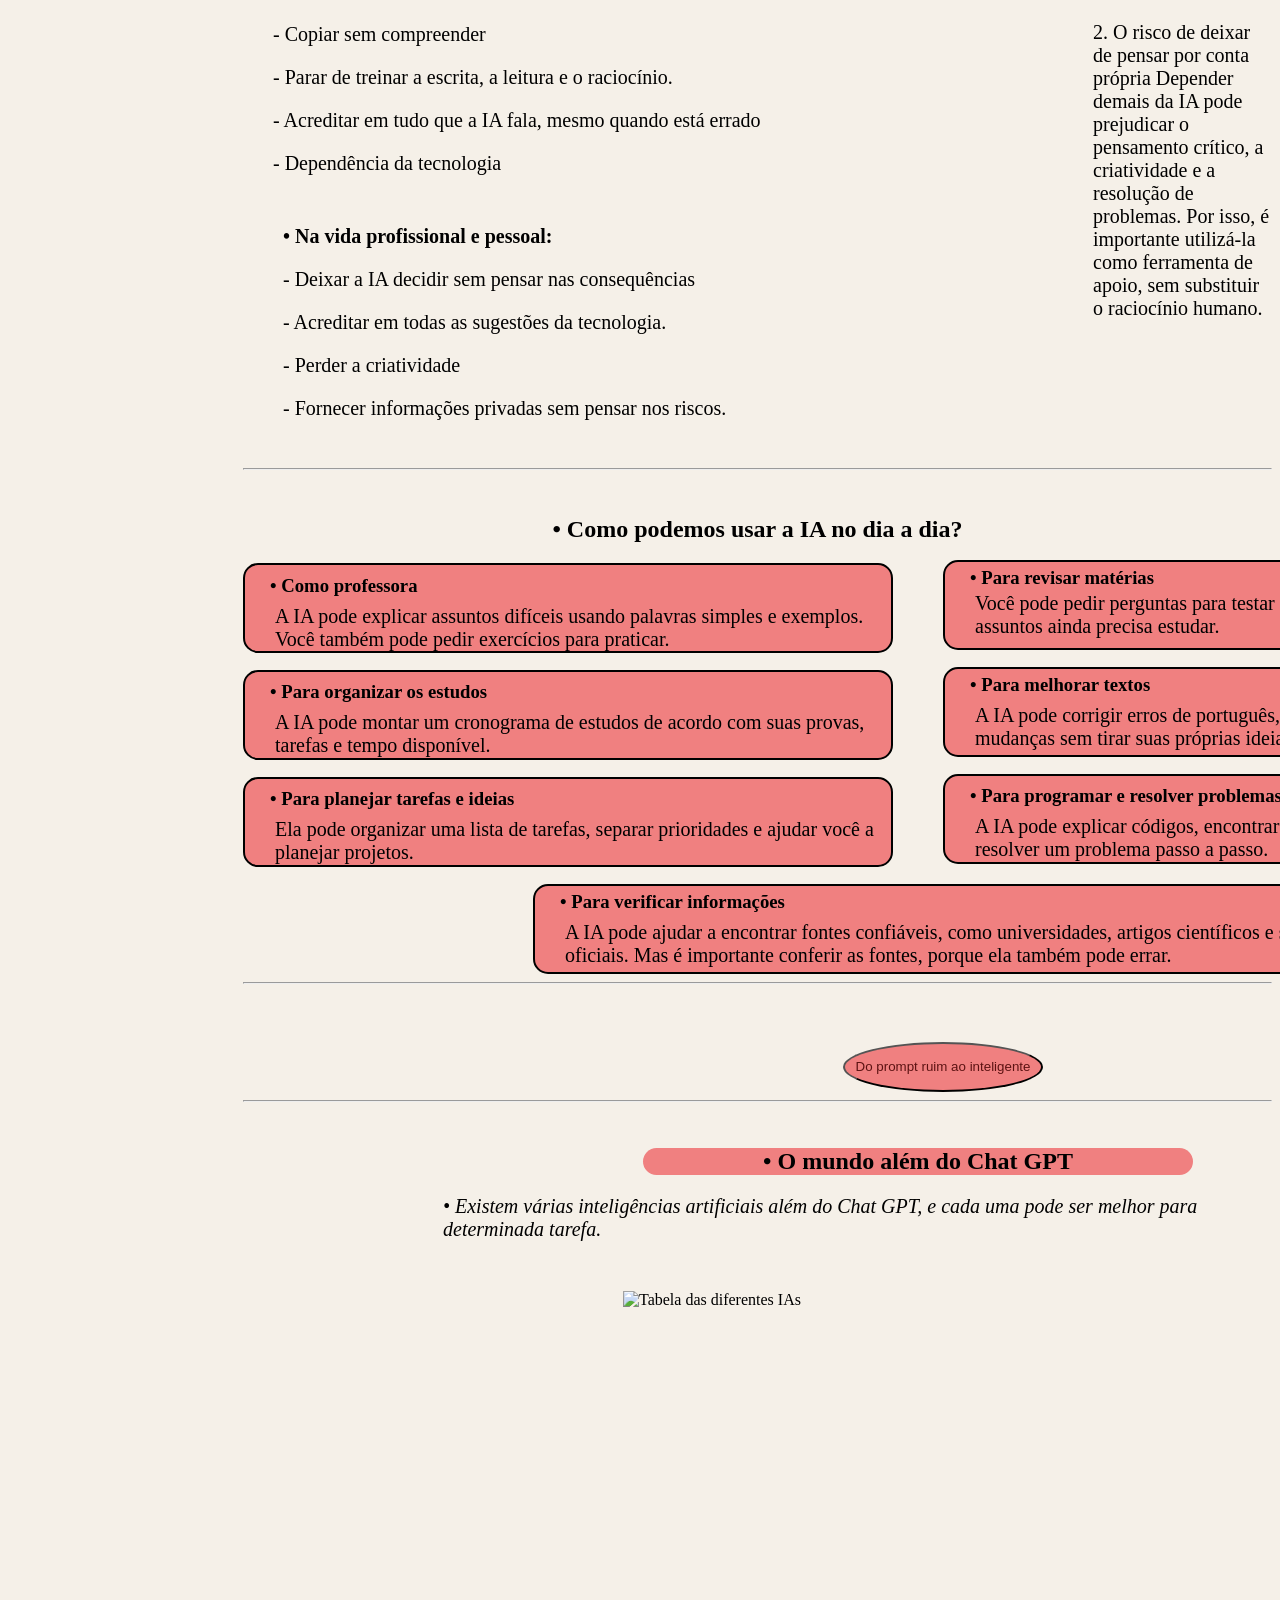
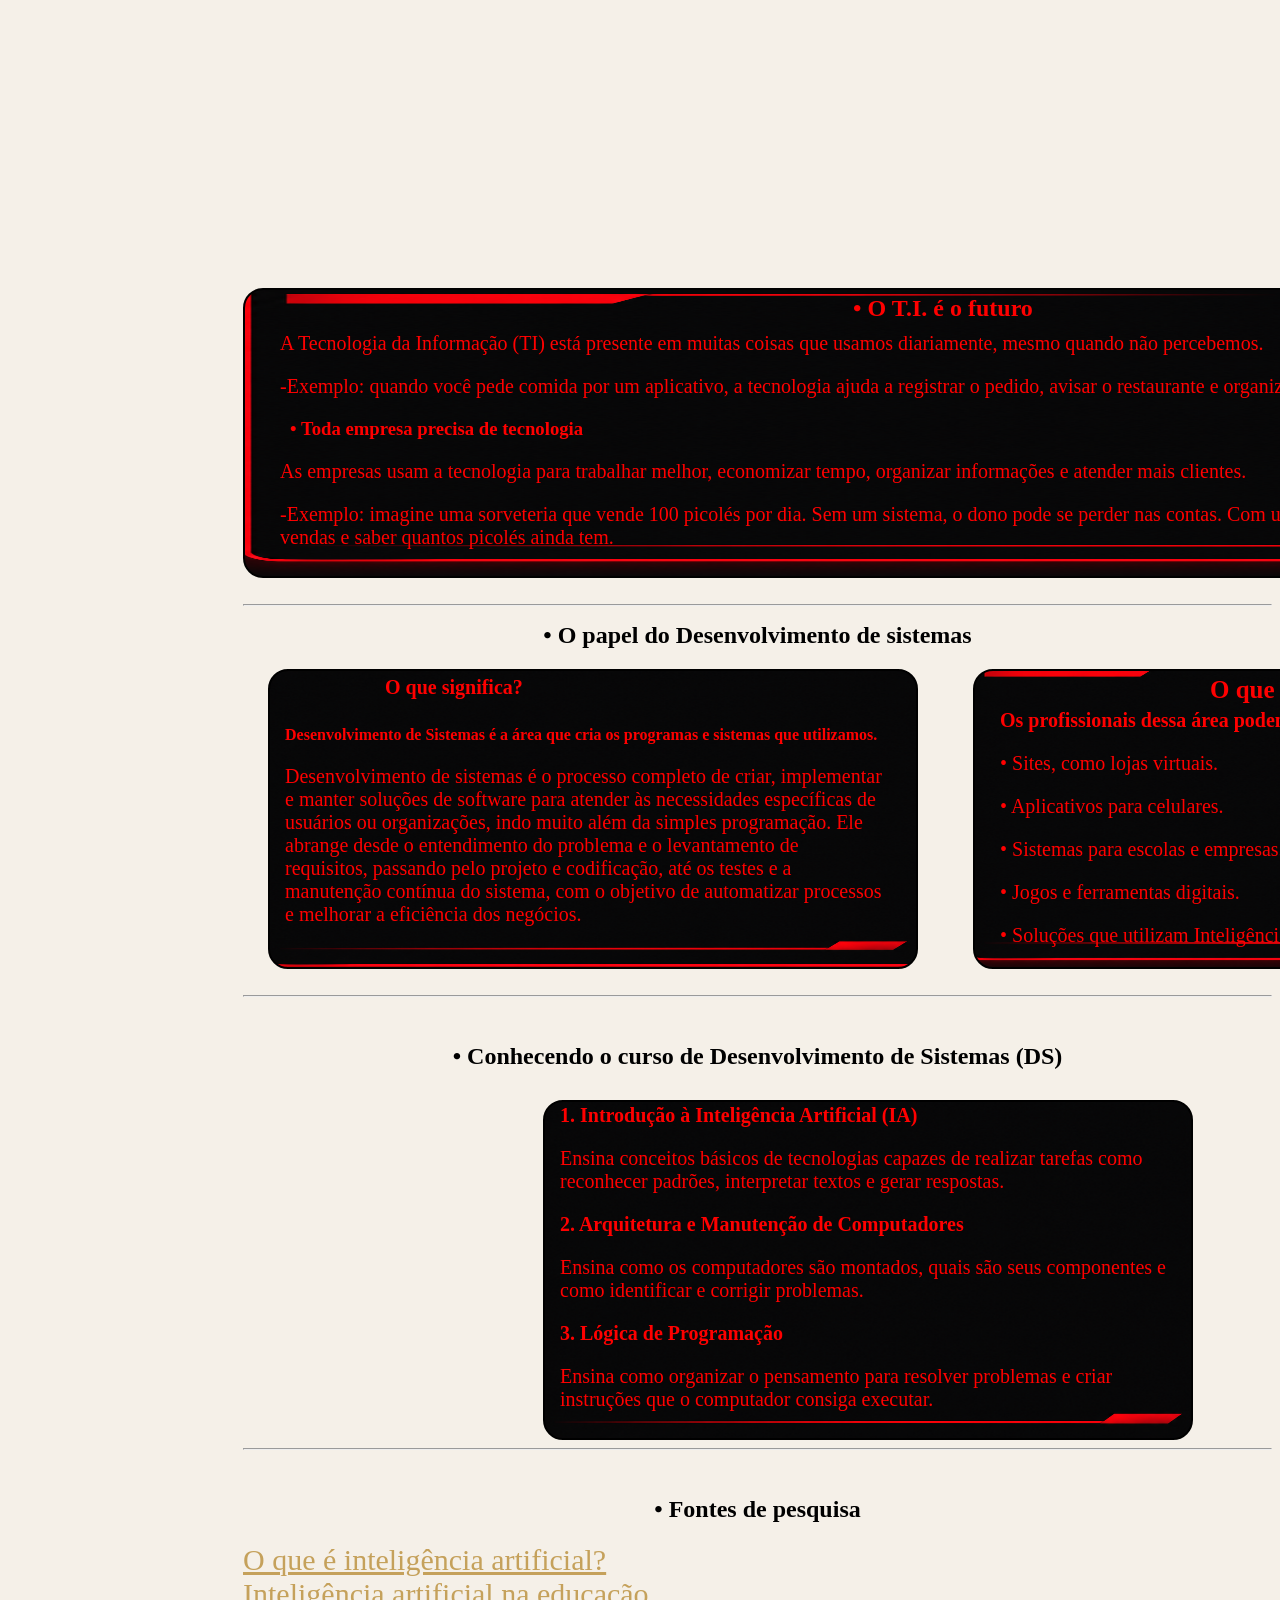
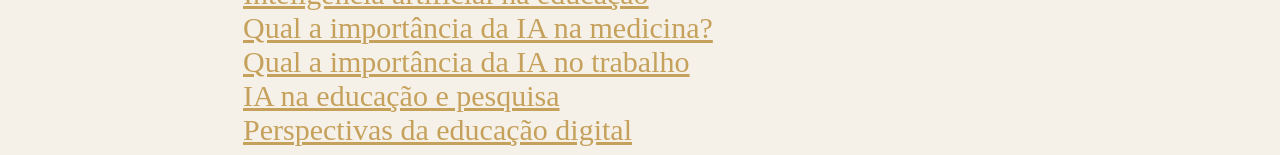
==== commit 84463724: "titulo 3.0" ====
--- a/index.html
+++ b/index.html
@@ -96,7 +96,7 @@
 
 <!-- INÍCIO -->
 <div id="inicio" style="background-color: lightcoral; border-radius: 15px; width: 1100px; margin-left: 140px;">
-    <h1 style="margin-left: 170px; width: 1100px;">Entre a Evolução e a Dependência.</h1>
+    <h1 style="margin-left: 140px; width: 1100px;">Entre a Evolução e a Dependência.</h1>
 </div>
 
 <div style="background-color: lightcoral; border-radius: 15px; width: 1100px; margin-left: 140px;">
--- a/estilo.css
+++ b/estilo.css
@@ -6,6 +6,7 @@
     font-size: clamp(30px, 4vw, 60px);
     color: maroon;
     font-family: "Merriweather", serif;
+    width: 650px;
 }
 h2 {
     text-align: center;
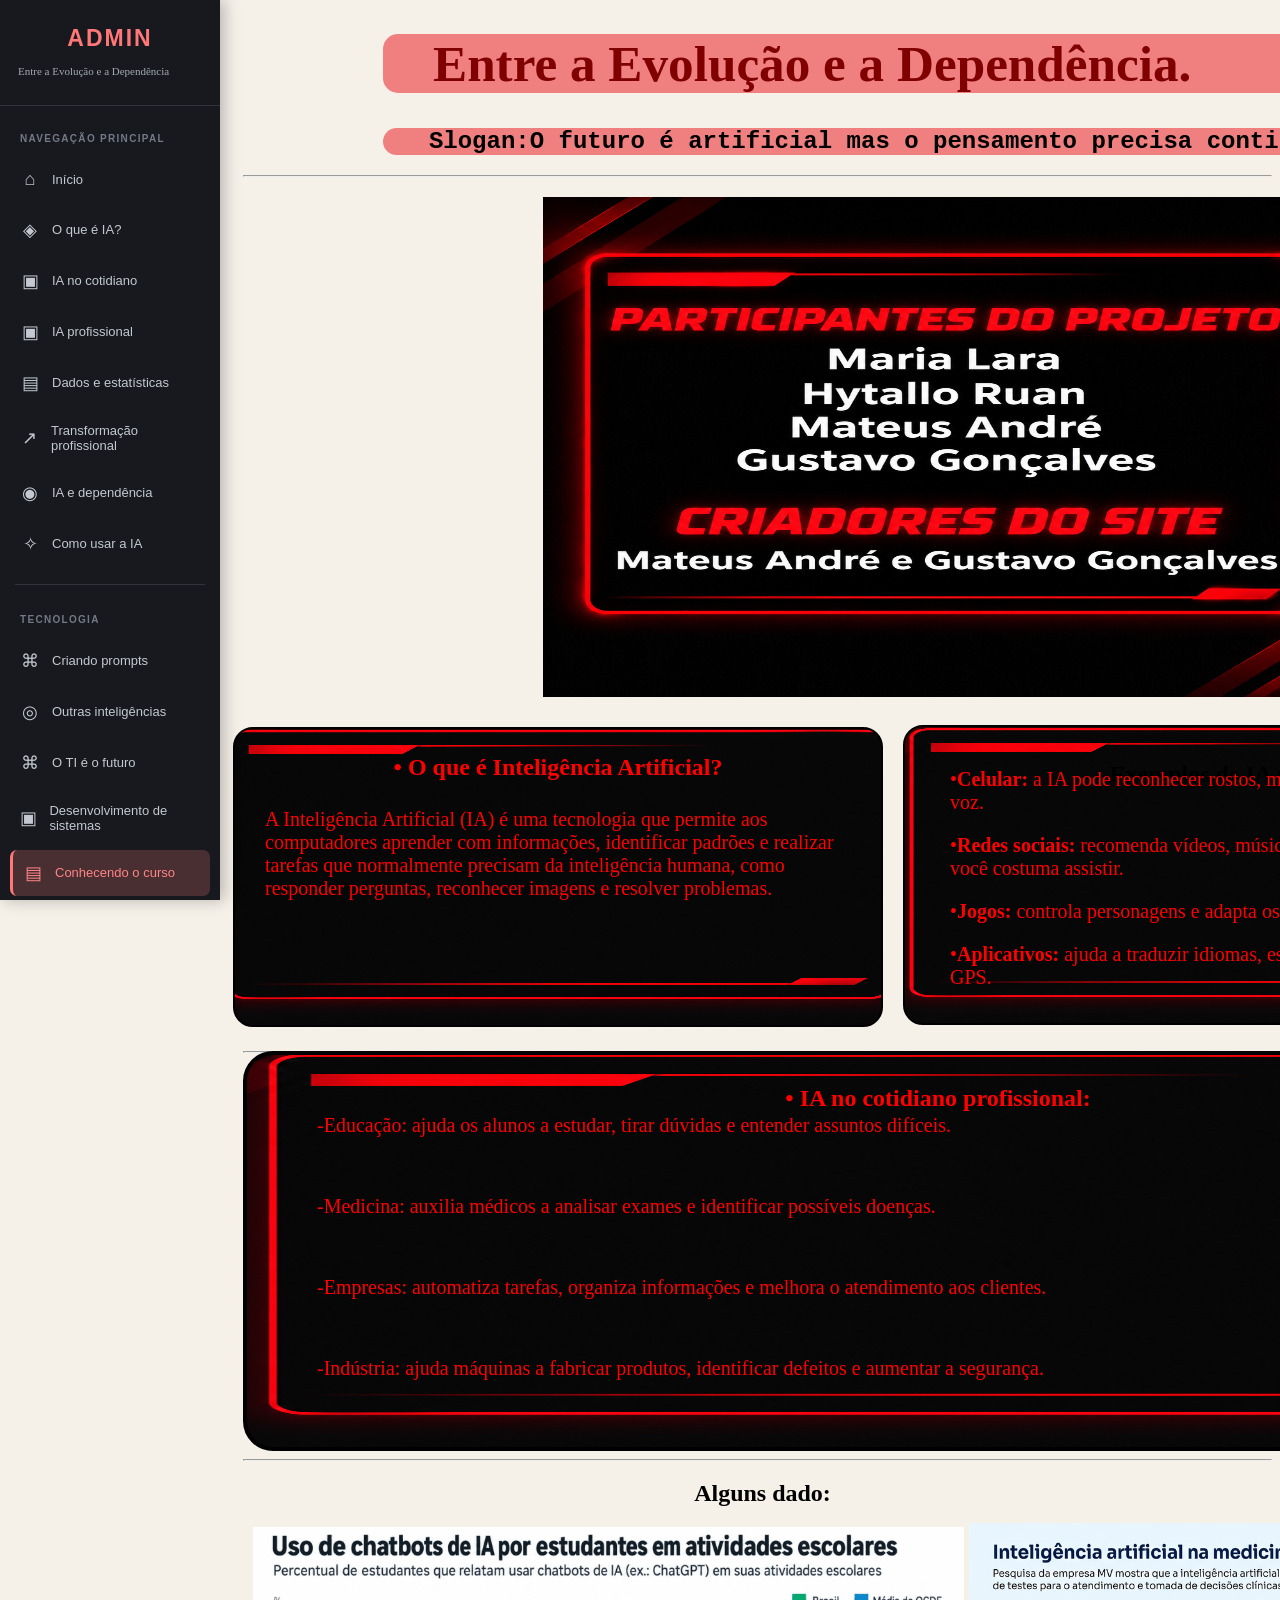
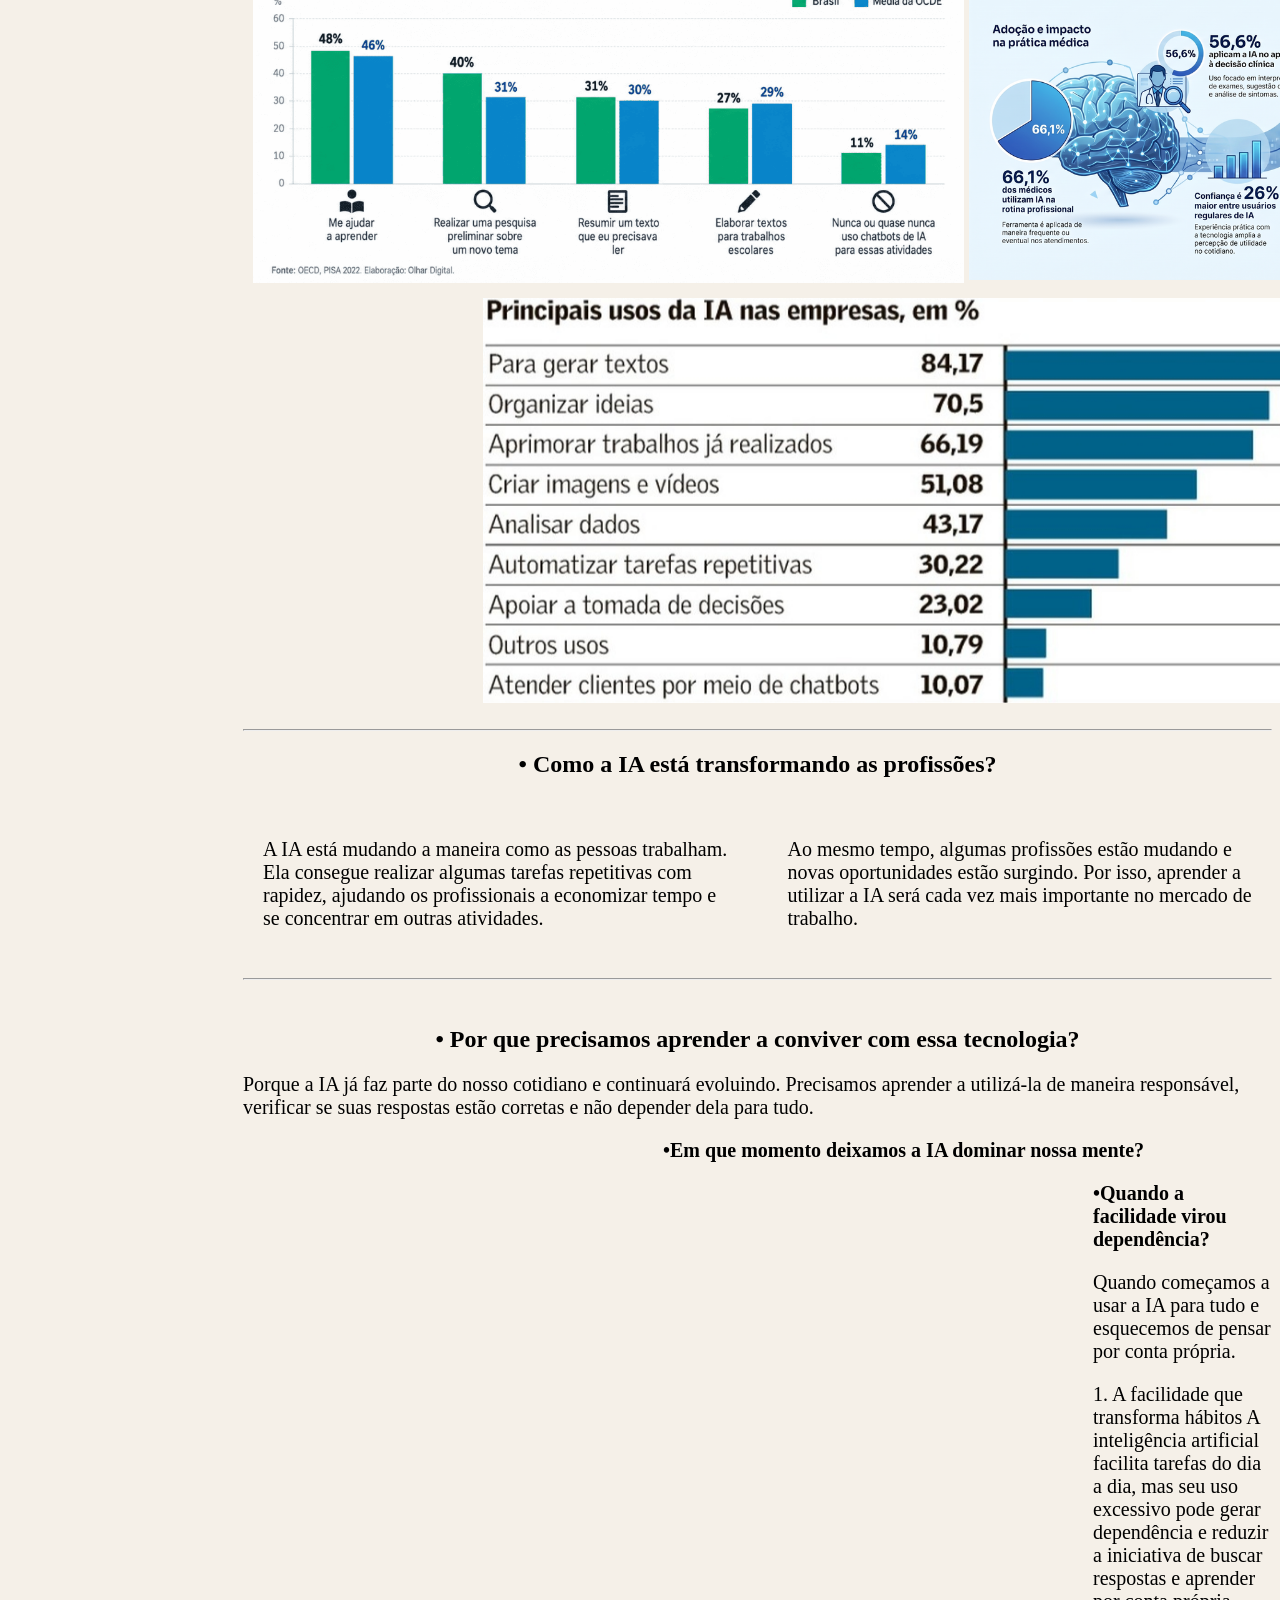
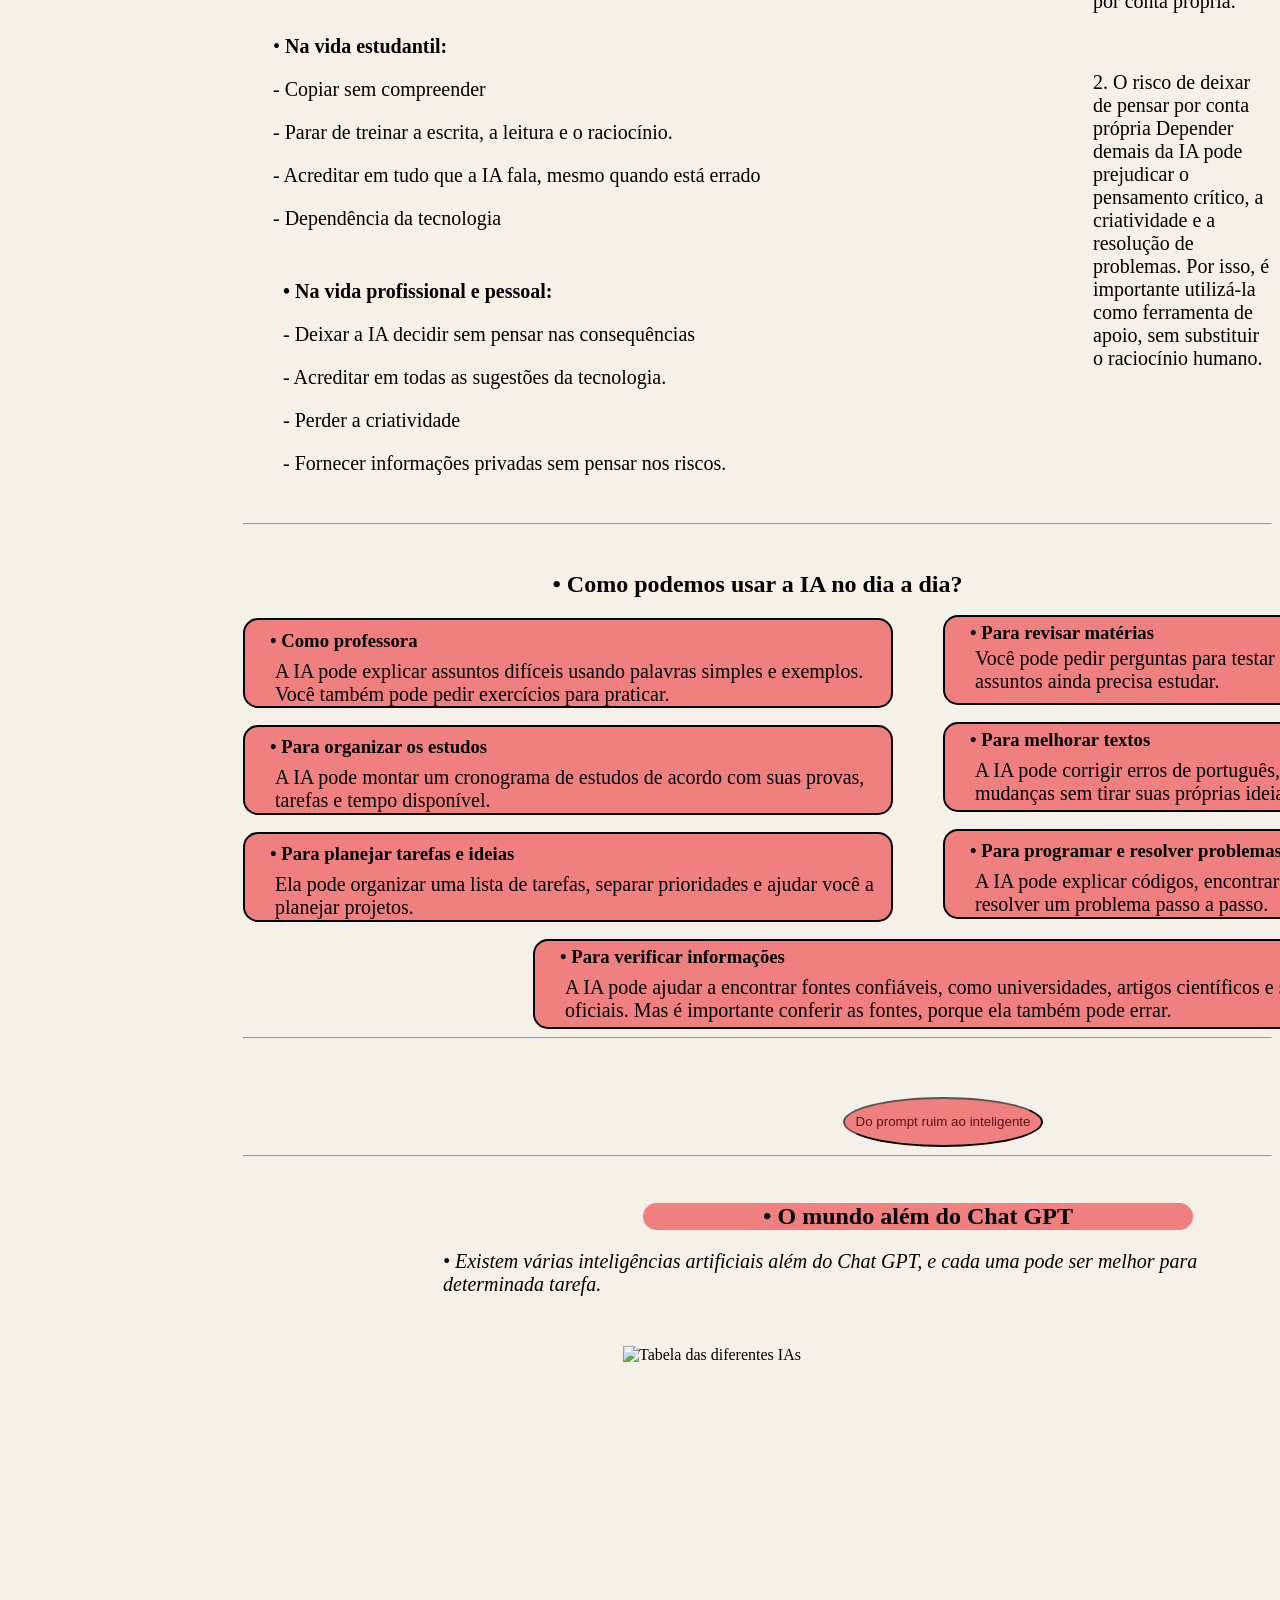
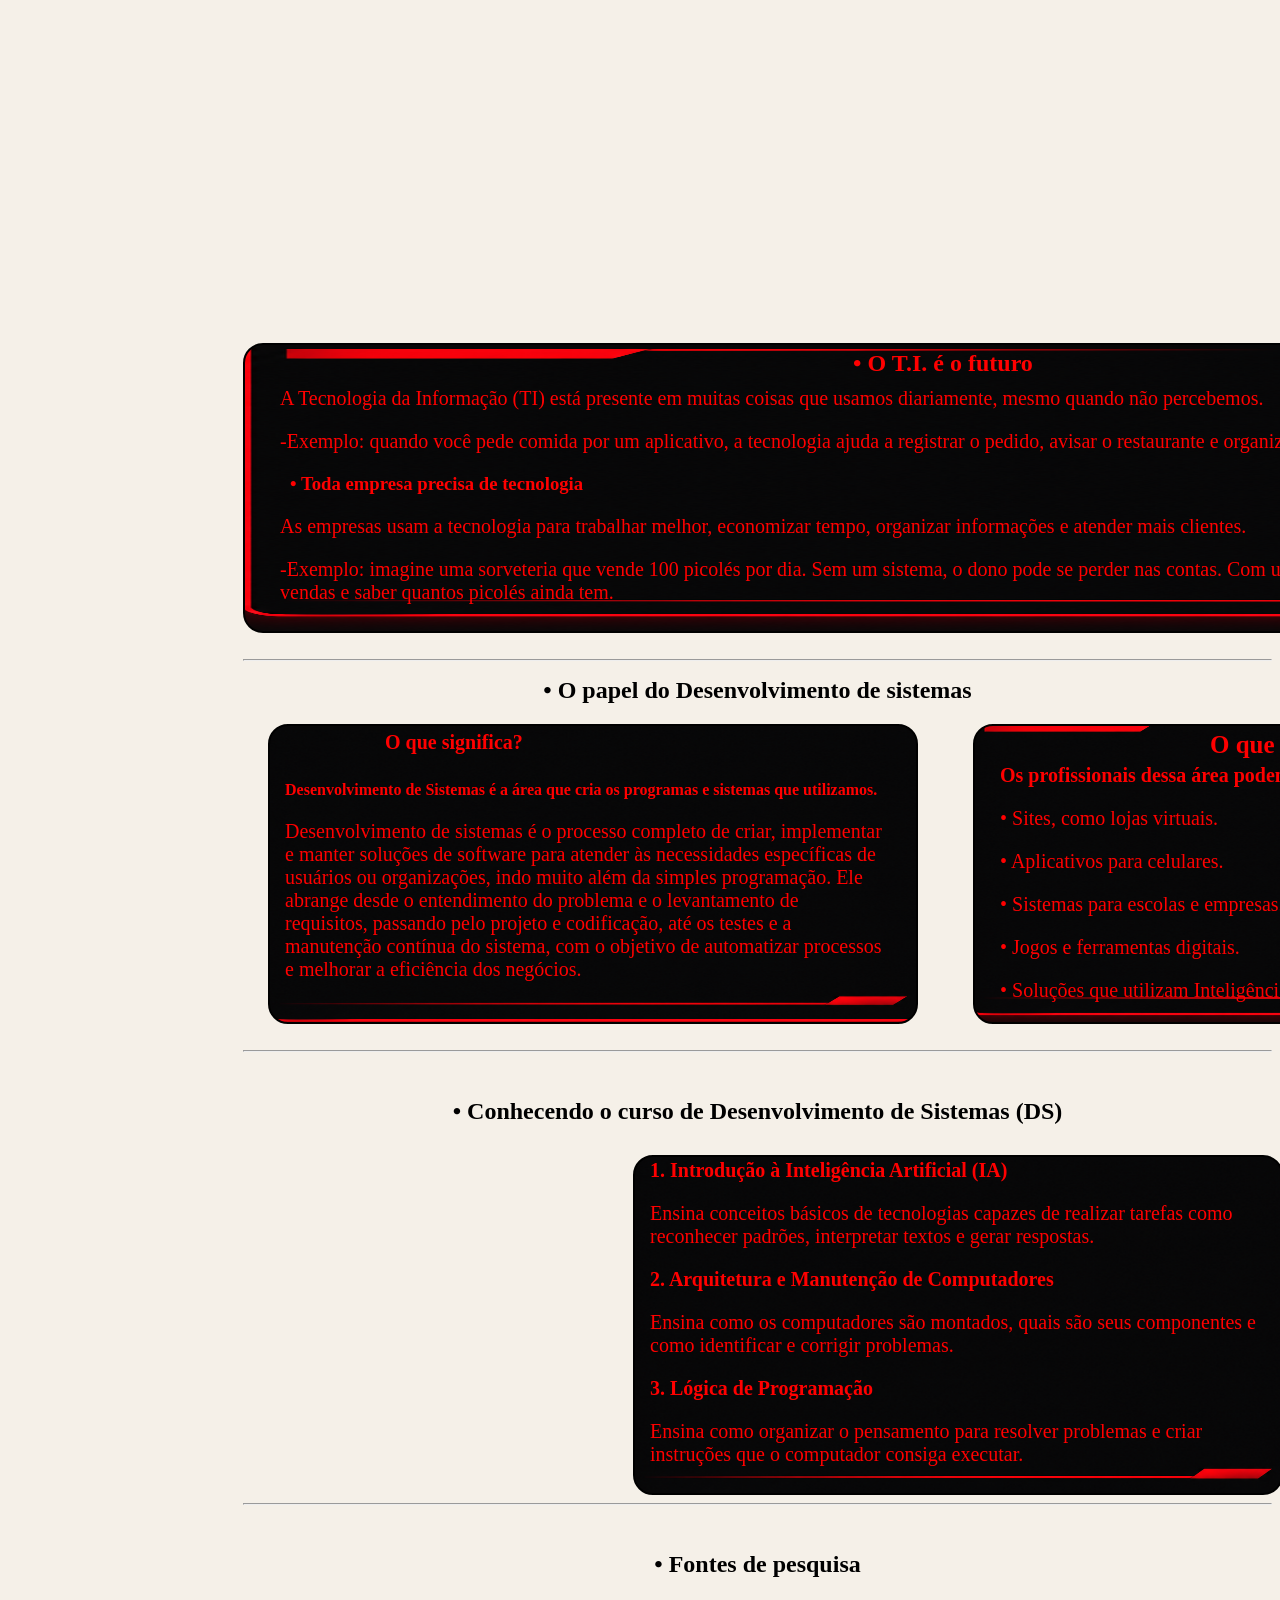
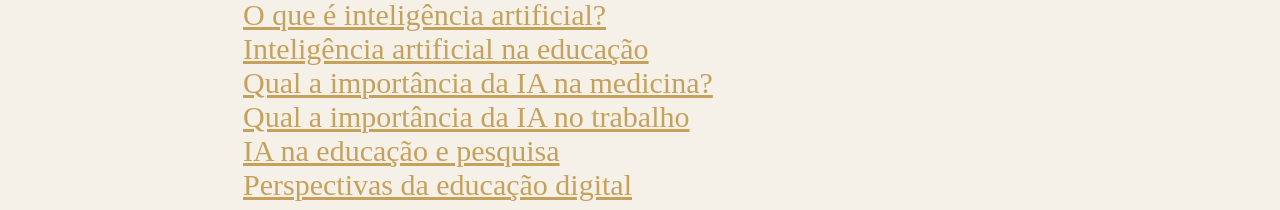
==== commit 5cf781f5: "sie concluido" ====
--- a/index.html
+++ b/index.html
@@ -96,7 +96,7 @@
 
 <!-- INÍCIO -->
 <div id="inicio" style="background-color: lightcoral; border-radius: 15px; width: 1100px; margin-left: 140px;">
-    <h1 style="margin-left: 140px; width: 1100px;">Entre a Evolução e a Dependência.</h1>
+    <h1 style="margin-left: 50px; width: 1100px;">Entre a Evolução e a Dependência.</h1>
 </div>
 
 <div style="background-color: lightcoral; border-radius: 15px; width: 1100px; margin-left: 140px;">
@@ -141,7 +141,7 @@
 <hr>
 
 <!-- DADOS -->
-<h2 id="dados" style="margin-left: 10px;">Um dado:</h2>
+<h2 id="dados" style="margin-left: 10px;">Alguns dado:</h2>
 
 <section class="conteudo" style="margin-left: -30px; width: 790px;">
     <img src="Imagens/IA_estudantes.png" alt="dados dos estudantes" class="imagem-dado">
@@ -178,9 +178,9 @@
 
 <p>Porque a IA já faz parte do nosso cotidiano e continuará evoluindo. Precisamos aprender a utilizá-la de maneira responsável, verificar se suas respostas estão corretas e não depender dela para tudo.</p>
 
-<p style="margin-left: 50px;"><b>•Em que momento deixamos a IA dominar nossa mente?</b></p>
-
-<p style="margin-left: 850px; margin-top: -50px;"><b>•Quando a facilidade virou dependência?</b></p>
+<p style="margin-left: 420px; margin-top: 20px;"><b>•Em que momento deixamos a IA dominar nossa mente?</b></p>
+
+<p style="margin-left: 850px; margin-top: px;"><b>•Quando a facilidade virou dependência?</b></p>
 
 <p style="margin-left: 850px; margin-top: 20px;">Quando começamos a usar a IA para tudo e esquecemos de pensar por conta própria.</p>
 
@@ -193,7 +193,7 @@
 Depender demais da IA pode prejudicar o pensamento crítico, a criatividade e a resolução de problemas. Por isso, é importante utilizá-la como ferramenta de apoio, sem substituir o raciocínio humano.</p>
 
 <div class="textos" style="margin-top: -400px;" id="estudante">
-    <p style="margin-left: 20px;">• <b>Na vida estudantil:</b></p>
+    <p style="margin-left: 10px; margin-top: 25px;">• <b>Na vida estudantil:</b></p>
     <p style="margin-left: 10px;">- Copiar sem compreender<br></p>
     <p style="margin-left: 10px;">- Parar de treinar a escrita, a leitura e o raciocínio.</p>
     <p style="margin-left: 10px;">- Acreditar em tudo que a IA fala, mesmo quando está errado</p>
@@ -310,7 +310,7 @@
 <!-- CURSO DE DS -->
 <h2 id="curso">• Conhecendo o curso de Desenvolvimento de Sistemas (DS)</h2>
 
-<div class="quadrado" style="margin-left: 300px; margin-top: 30px; background-size: 750px 540px; background-position: center; height: 340px;">
+<div class="quadrado" style="margin-left: 390px; margin-top: 30px; background-size: 750px 540px; background-position: center; height: 340px;">
     <h3 style="color: red; margin-top: -13px; font-size: 20px;">1. Introdução à Inteligência Artificial (IA)</h3>
     <p style="color: red; font-size: 20px;">Ensina conceitos básicos de tecnologias capazes de realizar tarefas como reconhecer padrões, interpretar textos e gerar respostas.</p>
 
